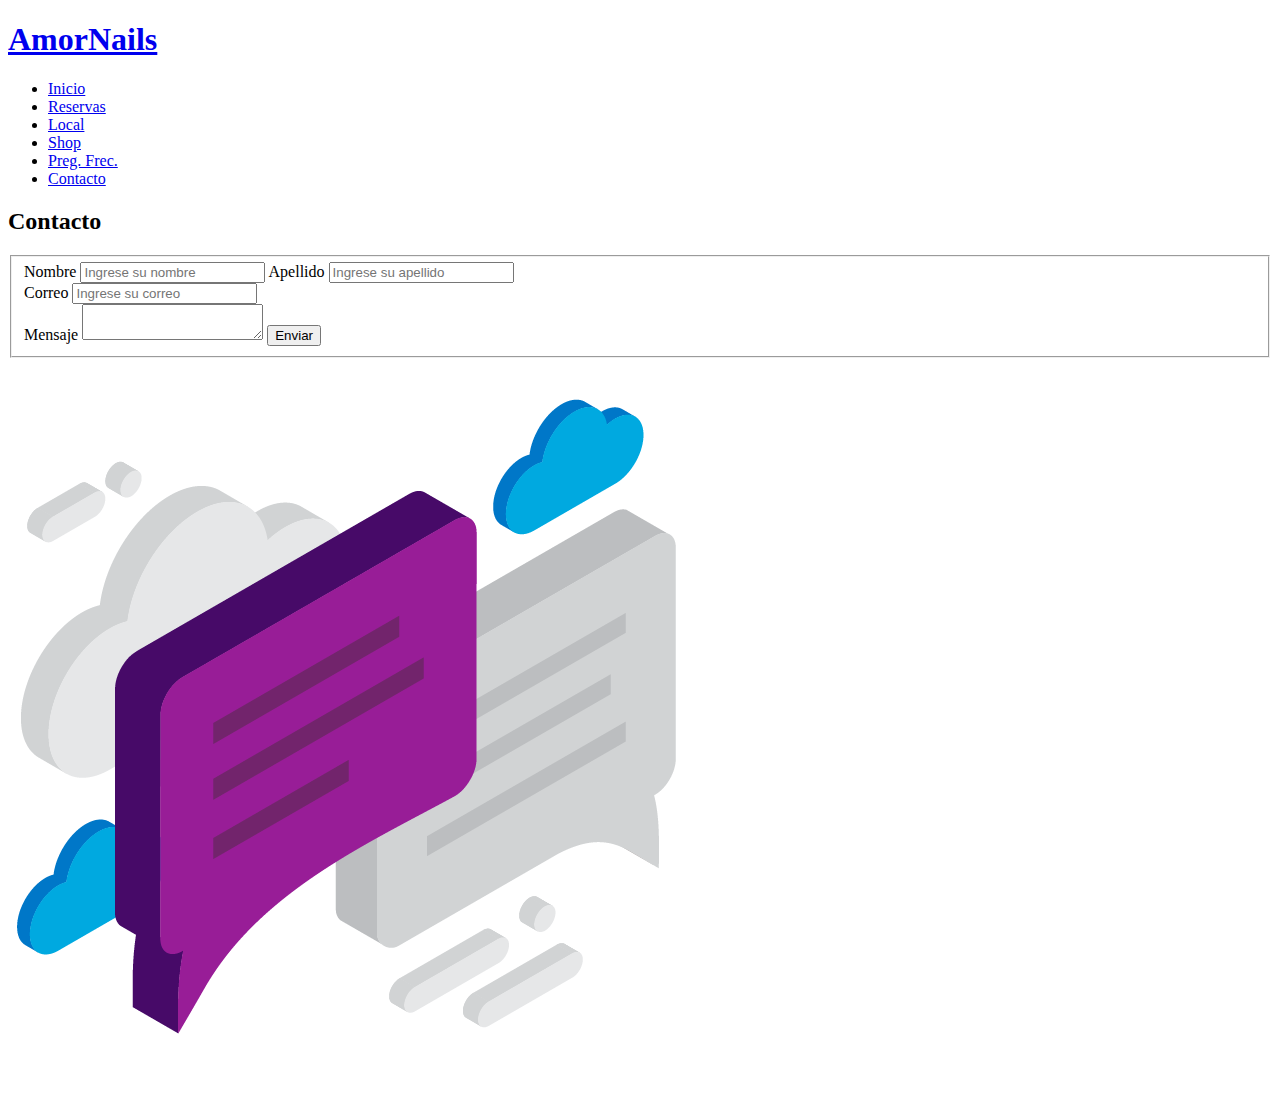
==== pages/contacto.html @ 122dc1b5 "Se hizo responsive el index y se realizo el html de Contacto, Reservas, Local y Preguntas frecuentes" ====
<!DOCTYPE html>
<html lang="en">
<head>
    <meta charset="UTF-8">
    <meta name="viewport" content="width=
    , initial-scale=1.0">
    <title>Contacto</title>
    <link rel="preconnect" href="https://fonts.googleapis.com">
    <link rel="preconnect" href="https://fonts.gstatic.com" crossorigin>
    <link href="https://fonts.googleapis.com/css2?family=Caveat:wght@400;700&family=Noto+Sans+JP:wght@400;600&family=Roboto:wght@400;700&display=swap" rel="stylesheet">
    <link rel="stylesheet" href="../css/styles.css">
</head>
<body>
    
    <header>

        <div class="container">

            <div class="container-header">
                <a href="../index.html">
                    <h1 class="amorNails">AmorNails</h1>
                </a>
                
                <nav>
                    <ul class="navegacion">
                        <li>
                            <a href="../index.html">Inicio</a>
                        </li>
                        <li>
                            <a href="./reservas.html">Reservas</a>
                        </li>
                        <li>
                            <a href="./local.html">Local</a>
                        </li>
                        <li>
                            <a href="#">Shop</a>
                        </li>
                        <li>
                            <a href="./preg-frec.html">Preg. Frec.</a>
                        </li>
                        <li>
                            <a href="./contacto.html" class="contacto">Contacto</a>
                        </li>

                    </ul>
                </nav>    
            </div>    
                
        </div>   
    </header>

    <section class="section-contacto">

        <h2>Contacto</h2>
            <form class="formulario-contacto">
                <fieldset class="box-contacto">
                    <div class="nombre-apell">
                        <label for="nombre">Nombre</label>
                        <input type="text" placeholder="Ingrese su nombre" id="nombre" class="box">
                        <label for="apellido">Apellido</label>
                        <input type="text" placeholder="Ingrese su apellido" id="apellido" class="box">
                    </div>
                    <div class="correo-contacto">
                        <label for="correo">Correo</label>
                    <input type="email" placeholder="Ingrese su correo" id="correo" class="box">
                    </div>
                    
                    <div class="box-mensaje">
                        <label for="mensaje">Mensaje</label>
                        <textarea id="mensaje" class="box"></textarea>
                        <input type="submit" value="Enviar" class="estilo-boton">
                    </div>
                    
                
                </fieldset>

            <img src="../img/img-contacto.png" alt="imagen de un contacto">

            </form>

            
    </section>

    
    

</body>
</html>
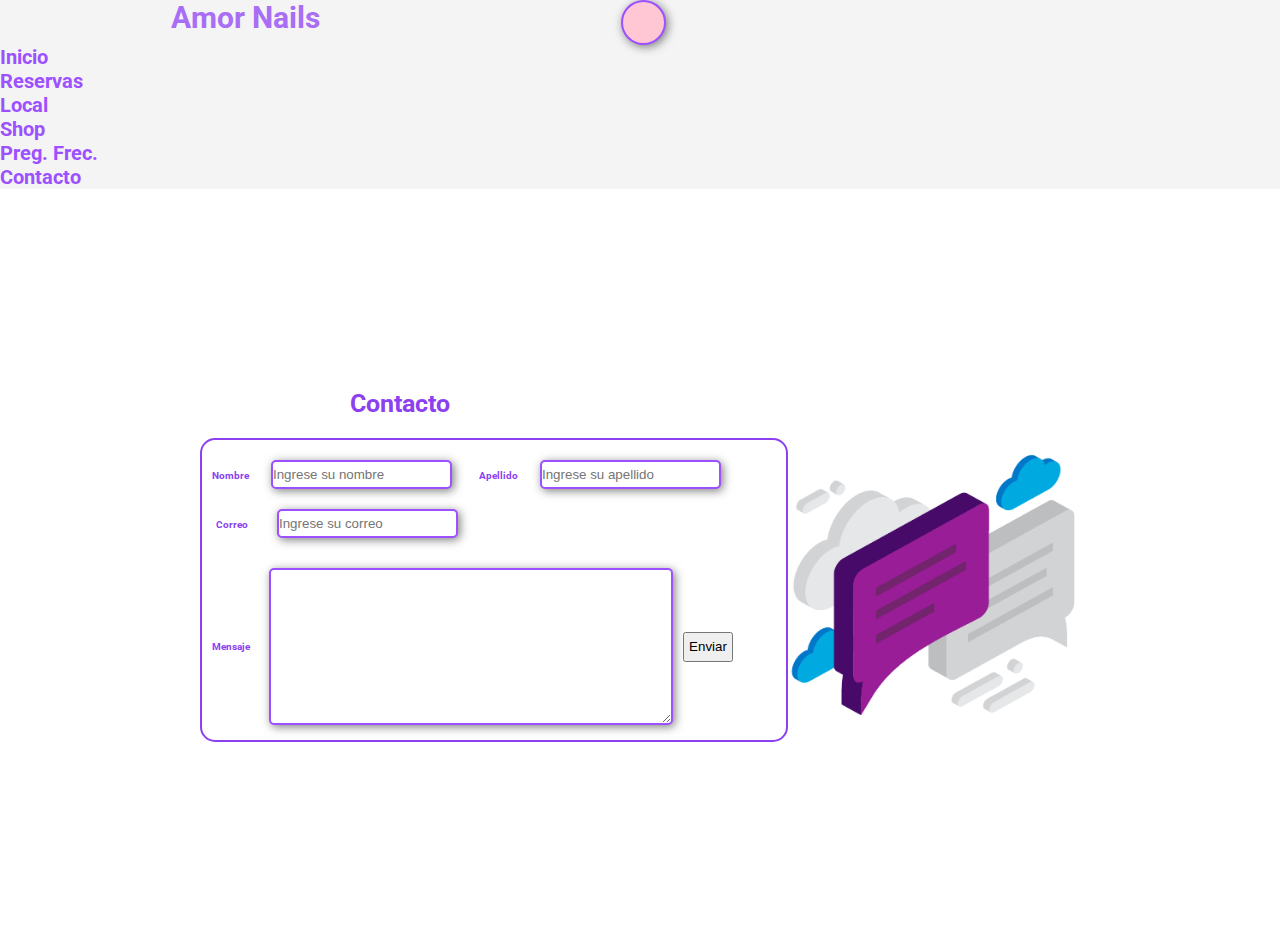
==== commit aa26b1dc: "Se hizo la pagina Local responsive" ====
--- a/pages/contacto.html
+++ b/pages/contacto.html
@@ -1,88 +1,120 @@
 <!DOCTYPE html>
 <html lang="en">
-<head>
-    <meta charset="UTF-8">
-    <meta name="viewport" content="width=
-    , initial-scale=1.0">
+  <head>
+    <meta charset="UTF-8" />
+    <meta
+      name="viewport"
+      content="width=
+    , initial-scale=1.0"
+    />
     <title>Contacto</title>
-    <link rel="preconnect" href="https://fonts.googleapis.com">
-    <link rel="preconnect" href="https://fonts.gstatic.com" crossorigin>
-    <link href="https://fonts.googleapis.com/css2?family=Caveat:wght@400;700&family=Noto+Sans+JP:wght@400;600&family=Roboto:wght@400;700&display=swap" rel="stylesheet">
-    <link rel="stylesheet" href="../css/styles.css">
-</head>
-<body>
-    
+    <link rel="preconnect" href="https://fonts.googleapis.com" />
+    <link rel="preconnect" href="https://fonts.gstatic.com" crossorigin />
+    <link
+      href="https://fonts.googleapis.com/css2?family=Caveat:wght@400;700&family=Noto+Sans+JP:wght@400;600&family=Roboto:wght@400;700&display=swap"
+      rel="stylesheet"
+    />
+    <link
+      href="https://cdn.jsdelivr.net/npm/bootstrap@5.3.1/dist/css/bootstrap.min.css"
+      rel="stylesheet"
+      integrity="sha384-4bw+/aepP/YC94hEpVNVgiZdgIC5+VKNBQNGCHeKRQN+PtmoHDEXuppvnDJzQIu9"
+      crossorigin="anonymous"
+    />
+    <link rel="stylesheet" href="../css/styles.css" />
+  </head>
+  <body>
     <header>
-
-        <div class="container">
-
-            <div class="container-header">
-                <a href="../index.html">
-                    <h1 class="amorNails">AmorNails</h1>
-                </a>
-                
-                <nav>
-                    <ul class="navegacion">
-                        <li>
-                            <a href="../index.html">Inicio</a>
-                        </li>
-                        <li>
-                            <a href="./reservas.html">Reservas</a>
-                        </li>
-                        <li>
-                            <a href="./local.html">Local</a>
-                        </li>
-                        <li>
-                            <a href="#">Shop</a>
-                        </li>
-                        <li>
-                            <a href="./preg-frec.html">Preg. Frec.</a>
-                        </li>
-                        <li>
-                            <a href="./contacto.html" class="contacto">Contacto</a>
-                        </li>
-
-                    </ul>
-                </nav>    
-            </div>    
-                
-        </div>   
+      <nav class="navbar fixed-top navbar-expand-sm">
+        <div class="container-fluid ordenar">
+          <a class="navbar-brand amorNails amorNails_nav" href="../index.html"
+            >Amor Nails</a
+          >
+          <div>
+            <button
+              class="navbar-toggler"
+              type="button"
+              data-bs-toggle="collapse"
+              data-bs-target="#navbarNav"
+              aria-controls="navbarNav"
+              aria-expanded="false"
+              aria-label="Toggle navigation"
+            >
+              <span class="navbar-toggler-icon"></span>
+            </button>
+          </div>
+        </div>
+        <div class="collapse navbar-collapse" id="navbarNav">
+          <ul class="navbar-nav">
+            <li class="nav-item">
+              <a class="nav-link" aria-current="page" href="../index.html"
+                >Inicio</a
+              >
+            </li>
+            <li class="nav-item">
+              <a class="nav-link" href="./reservas.html">Reservas</a>
+            </li>
+            <li class="nav-item">
+              <a class="nav-link" href="./local.html">Local</a>
+            </li>
+            <li class="nav-item">
+              <a class="nav-link" href="#">Shop</a>
+            </li>
+            <li class="nav-item">
+              <a class="nav-link" href="./preg-frec.html">Preg. Frec.</a>
+            </li>
+            <li class="nav-item">
+              <a class="nav-link" href="./contacto.html">Contacto</a>
+            </li>
+          </ul>
+        </div>
+      </nav>
     </header>
 
     <section class="section-contacto">
+      <h2>Contacto</h2>
+      <form class="formulario-contacto">
+        <fieldset class="box-contacto">
+          <div class="nombre-apell">
+            <label for="nombre">Nombre</label>
+            <input
+              type="text"
+              placeholder="Ingrese su nombre"
+              id="nombre"
+              class="box"
+            />
+            <label for="apellido">Apellido</label>
+            <input
+              type="text"
+              placeholder="Ingrese su apellido"
+              id="apellido"
+              class="box"
+            />
+          </div>
+          <div class="correo-contacto">
+            <label for="correo">Correo</label>
+            <input
+              type="email"
+              placeholder="Ingrese su correo"
+              id="correo"
+              class="box"
+            />
+          </div>
 
-        <h2>Contacto</h2>
-            <form class="formulario-contacto">
-                <fieldset class="box-contacto">
-                    <div class="nombre-apell">
-                        <label for="nombre">Nombre</label>
-                        <input type="text" placeholder="Ingrese su nombre" id="nombre" class="box">
-                        <label for="apellido">Apellido</label>
-                        <input type="text" placeholder="Ingrese su apellido" id="apellido" class="box">
-                    </div>
-                    <div class="correo-contacto">
-                        <label for="correo">Correo</label>
-                    <input type="email" placeholder="Ingrese su correo" id="correo" class="box">
-                    </div>
-                    
-                    <div class="box-mensaje">
-                        <label for="mensaje">Mensaje</label>
-                        <textarea id="mensaje" class="box"></textarea>
-                        <input type="submit" value="Enviar" class="estilo-boton">
-                    </div>
-                    
-                
-                </fieldset>
+          <div class="box-mensaje">
+            <label for="mensaje">Mensaje</label>
+            <textarea id="mensaje" class="box"></textarea>
+            <input type="submit" value="Enviar" class="estilo-boton" />
+          </div>
+        </fieldset>
 
-            <img src="../img/img-contacto.png" alt="imagen de un contacto">
-
-            </form>
-
-            
+        <img src="../img/img-contacto.png" alt="imagen de un contacto" />
+      </form>
     </section>
 
-    
-    
-
-</body>
-</html>+    <script
+      src="https://cdn.jsdelivr.net/npm/bootstrap@5.3.1/dist/js/bootstrap.bundle.min.js"
+      integrity="sha384-HwwvtgBNo3bZJJLYd8oVXjrBZt8cqVSpeBNS5n7C8IVInixGAoxmnlMuBnhbgrkm"
+      crossorigin="anonymous"
+    ></script>
+  </body>
+</html>
--- a/css/styles.css
+++ b/css/styles.css
@@ -0,0 +1,787 @@
+*{
+    margin: 0;
+    padding: 0;
+    
+}
+
+html{
+    font-size: 62.5%;
+    font-family: 'Roboto', sans-serif;
+}
+
+:root{
+    --main-color: #e9e9e9;
+    --second-color: #9c50ff;
+    --font-color: #252323;
+    --color-hover: #ec94a8;
+}
+
+h3{
+    font-size: 3rem;
+}
+
+a{
+    text-decoration: none;
+}
+
+p{
+    font-size: 2rem;
+}
+
+li{
+    list-style: none;
+}
+
+button{
+    padding: 1.5rem 1.5rem;
+    font-size: 2rem;
+    background-color: #9c50ff;
+    color: #f4f4f4;
+    font-weight: bold;
+    border-radius: 15px;
+    margin-top: 3rem;
+    border: 2.5px solid rgba(0, 0, 0, 0.5);
+    box-shadow: 2px 2px 10px rgba(0, 0, 0, 0.5) ;
+}
+
+button:hover{
+    background-color: #bc8bfd ;
+}
+
+/* Navbar estilos */
+.navbar{
+    background-color: #f4f4f4;
+
+}
+
+
+.amorNails{
+    font-size: 3rem;
+    color: #a86ef5;
+    font-weight: bold;
+    
+}
+
+.amorNails_nav{
+    margin-left: 20px;
+}
+
+.ordenar{
+    display: flex;
+    flex-direction: row;
+    justify-content: space-around;
+    
+}
+.navbar-toggler{
+    height: 45px;
+    width: 45px;
+    background-color: #ffc6d3;
+    border: 2px solid #9c50ff;
+    border-radius: 50%;
+    margin: 0 15px 0 auto;
+    
+
+}
+
+.navbar-nav a{
+    text-align: center;
+    font-size: 1.5rem;
+    text-transform: uppercase;
+    font-weight: bold;
+    
+}
+/*  */
+
+/* Logo de whatsapp */
+.logo-whats{
+    position: fixed;
+    z-index: 10;
+    height: 130px;
+    width: 130px;
+    /* margin-left: 65%;
+    margin-top: 165%; */
+    bottom:40px;
+	right:40px;
+    
+}
+/*  */
+
+
+/* Eslogan Main */
+
+.eslogan{
+    display: flex;
+    flex-direction: column;
+    justify-content: center;
+    align-items: center;
+    margin-top: 50px;
+    background-image: linear-gradient(0deg, rgba(0,0,0,0.5), rgba(0,0,0,0.5))
+    ,url(../img/main.jpg);
+    background-repeat: no-repeat;
+    background-size: cover;
+    background-position: center center;
+    height: 95vh;
+    
+}
+.eslogan-amorNails{
+    display: flex;
+    flex-direction: column;
+    justify-content: center;
+    align-items: center;
+}
+
+.eslogan .amorNails{
+    margin-left: 0;
+}
+
+.eslogan h2{
+    font-size: 6.5rem;
+    color: var(--main-color);
+}
+
+.eslogan .every{
+    font-size: 7.5rem;
+    color: #ec94a8;
+    text-transform: uppercase;
+    
+    
+}
+
+.dp-none{
+    display: none;
+}
+
+.boton{
+    margin-top: 100px;
+}
+
+
+/* Que es Amor Nails */
+.queEsAmorNails{
+    padding-top: 30px;
+    background-color: #f4f4f4;
+    display: flex;
+    flex-direction: column;
+    justify-content: center;
+    align-items: center;
+}
+
+.texto_queEsAmor{
+    display: flex;
+    flex-direction: column;
+    justify-content: center;
+    align-items: center;
+}
+
+.queEsAmorNails p{
+    font-size: 1.8rem;
+    width: 80%;
+    text-align: center;
+    
+}
+.texto_h3{
+    font-size: 2.5rem;
+    margin-bottom: 20px;
+    text-align: center;
+}
+
+.queEsAmorNails img{
+    width: 100%;
+    height: 100%;
+    
+}
+
+
+/* Nuestros servicios */
+
+.nuestrosServicios{
+    background-color: #a86ef5;
+}
+
+.carta{
+    height: 400px;
+    width: 300px;
+    border: 3px solid #fca0b6;
+    border-radius: 15px;
+    box-shadow: 2px 2px 10px rgba(0, 0, 0, 0.5);
+    margin: 20px 35px;
+    padding: 20px 10px;
+    color: #f4f4f4;
+    display: flex;
+    flex-direction: column;
+    justify-content: center;
+    align-items: center;
+}
+
+.carta p{
+    margin-top: 15px;
+    text-align: center;
+    
+}
+
+
+.carta-container{
+
+    display: flex;
+    justify-content: center;
+    flex-wrap: wrap;
+    
+}
+
+.carta-container h3{
+    color:#fca0b6;
+    font-weight: bold;
+}
+
+.h2-nuestrosServicios{
+    font-size: 4rem;
+    padding-top: 30px;
+    color: var(--main-color);
+    text-align: center;
+
+}
+
+.carta:first-child{
+
+    background-image: 
+    linear-gradient(
+        0deg, rgba(0,0,0,0.5),rgba(0,0,0,0.5)
+    ),url(../img/esmaltado-express.jpg);
+    background-repeat: no-repeat;
+    background-size: cover;
+    background-position: center center;
+}
+
+.carta:nth-child(2){
+    background-image: 
+    linear-gradient(
+        0deg, rgba(0,0,0,0.5),rgba(0,0,0,0.5)
+    ),url(../img/esculpidas-gel.png);
+    background-repeat: no-repeat;
+    background-size: cover;
+    background-position: center center;
+
+}
+
+.carta:nth-child(3){
+    background-image: 
+    linear-gradient(
+        0deg, rgba(0,0,0,0.5),rgba(0,0,0,0.5)
+    ),url(../img/kapping.jpg);
+    background-repeat: no-repeat;
+    background-size: cover;
+    background-position: center center;
+
+}
+
+.carta:nth-child(4){
+    background-image: 
+    linear-gradient(
+        0deg, rgba(0,0,0,0.5),rgba(0,0,0,0.5)
+    ),url(../img/nail-art.jpg);
+    background-repeat: no-repeat;
+    background-size: cover;
+    background-position: center center;
+
+}
+
+.carta:nth-child(5){
+    background-image: 
+    linear-gradient(
+        0deg, rgba(0,0,0,0.5),rgba(0,0,0,0.5)
+    ),url(../img/sos.jpeg);
+    background-repeat: no-repeat;
+    background-size: cover;
+    background-position: center center;
+
+}
+
+.carta:nth-child(6){
+    background-image: 
+    linear-gradient(
+        0deg, rgba(0,0,0,0.5),rgba(0,0,0,0.5)
+    ),url(../img/trendy.jpg);
+    background-repeat: no-repeat;
+    background-size: cover;
+    background-position: center center;
+}
+
+/* FOOTER */
+
+/* REDES SOCIALES */
+
+.redes-sociales{
+    padding: 40px 0px;
+}
+
+.redes-sociales .contenedor{
+    display: flex;
+    flex-direction: column;
+    align-items: center;
+}
+
+.redes img{
+    margin-top: 20px;
+    margin-right: 30px;
+}
+
+.contenedor h3{
+    text-align: center;
+}
+
+/* DERECHOS DE AUTOR */
+
+.derechos{
+    background-color: #c5c5c5;
+    padding: 15px 0px;
+    text-align: center;
+    font-size: 1.5rem;
+    font-weight: bold;
+}
+
+/* PAGE LOCAL */
+
+.h2-local{
+    margin-top: 80px;
+    padding-bottom: 20px;
+    text-align: center;
+    font-size: 2rem;
+    color: #9c50ff;
+}
+
+.imagen-texto{
+    display: flex;
+    flex-direction: column;
+    justify-content: center;
+    align-items: center;
+}
+
+.imagen-texto p{
+    text-align: center;
+    margin-top: 20px;
+    margin-bottom: 40px;
+    border: 1px solid blueviolet;
+    width: 90%;
+    border-radius: 10px;
+    font-size: 1.8rem;
+    font-weight:400;
+}
+
+
+.carousel{
+    width: 85%;
+    height: 40vh;
+}
+
+.d-block{
+    height: 40vh;
+    border-radius: 10px;
+}
+
+.ubicacion{
+    display: flex;
+    flex-direction: column;
+    justify-content: center;
+    align-items: center;
+    background-color: #ffc6d3;
+}
+
+.ubicacion .h2-local{
+    margin-top: 20px;
+}
+
+.mapa{
+    width: 90%;
+    margin-bottom: 20px;
+    border-radius: 10px;
+    
+}
+
+/* Responsive Index */
+
+
+
+@media (min-width: 1200px) {
+    .navbar-nav a{
+        color: #9c50ff;
+        font-size: 2rem;
+        text-transform: none;
+        
+    }
+
+    .ordenar{
+        width: 65%;
+    }
+
+
+.dp-none{
+    display: block;
+}
+
+.dp-none p{
+    font-size: 2.4rem;
+    color: var(--main-color);
+    width: 551px;
+    text-align: center;
+}
+
+.eslogan{
+    display: flex;
+    flex-direction: row;
+    justify-content: space-around;
+    align-items: center;
+}
+
+.eslogan-amorNails{
+    display: flex;
+    flex-direction: column;
+    justify-content: center;
+    align-items: center;
+
+}
+
+.eslogan-amorNails h2{
+  
+    font-size: 10rem;
+}
+
+.eslogan-amorNails .every{
+    font-size: 11.3rem;
+}
+   
+.eslogan img{
+    height: 500px;
+    width: 500px;
+}
+
+.boton{
+    margin-top: 30px;
+}
+
+.queEsAmorNails{
+    height: 600px;
+    width: 100%;
+}
+
+.queEsAmorNails{
+    flex-direction: row;
+    justify-content: space-around;
+    align-items: center;
+}
+
+.texto_queEsAmor{
+    width: 700px;
+    margin-left: 200px;
+}
+
+.imagen_queEsAmor{
+    margin-right: 200px;
+}
+
+.texto_queEsAmor p{
+    font-size: 2.5rem;
+}
+
+.texto_h3{
+    font-size: 3rem;
+}
+
+
+/******* PAGE RESERVAS *******/
+
+.estructura label{
+    font-size: 2rem;
+    font-weight: bold;
+    color: #9c50ff;
+}
+
+.container-reserva h2{
+    font-size: 3rem;
+    padding: 15px 0px;
+    color: #9c50ff;
+}
+.estructura{
+    width: 600px;
+    height: 500pxpx;
+    display: flex;
+    flex-direction: column;
+    align-items: center;
+    border: 2px solid black;
+    border-radius: 10px;
+
+}
+
+input{
+    margin-right: 15px;    
+    margin-left: 10px;
+}
+
+.orden{
+    padding: 20px 10px;
+}
+
+.box{
+    border: 2px solid #9c50ff;
+    border-radius: 5px;
+    height: 25px;
+    box-shadow: 2px 2px 10px rgba(0, 0, 0, 0.5);
+}
+
+.box-texto{
+    height: 100px;
+    width: 330px;
+}
+
+.mensaje{
+    display: flex;
+    align-items: center;
+    
+}
+
+#texto{
+    margin-left: 20px;
+    font-size: 1.6rem;
+}
+
+.container-reserva{
+    display: flex;
+    flex-direction: column;
+    align-items: center;
+    padding-top: 200px;
+}
+
+.estilo-boton{
+    margin: 0px 10px;
+    width: 50px;
+    height: 30px;
+}
+
+
+
+/* PAGE LOCAL */
+
+.experiencia .h2-local{
+    text-align: center;
+    font-size: 2.5rem;
+    color: #9c50ff;
+    text-transform: uppercase;
+    margin-top: 120px;
+}
+
+.imagen-texto{
+    display: flex;
+    flex-direction: row;
+    align-items: center;
+    justify-content: space-evenly;
+    padding-bottom: 130px;
+    padding-top: 50px;
+    
+}
+
+.imagen-texto p{
+    width: 30%;
+    margin-right: 200px;
+    font-size: 2.3rem;
+    border: none;
+
+}
+
+.carousel{
+    width: 40%;
+    height: 100%;
+    margin-left: 200px;
+}
+
+.d-block{
+    border-radius: 10px;
+}
+
+.mapa{
+    width: 45%;
+}
+
+
+
+
+/* PAGE PREGUNTAS FRECUENTES */
+
+.preg-frec{
+    padding-top: 230px;   
+    font-size: 16px; 
+
+}
+
+.preguntas li{
+    list-style: disc;
+    margin-left: 30px;
+    padding: 10px 0px;
+
+}
+
+.preg-frec h2{
+    font-size: 3.5rem;
+    color: #9c50ff;
+    margin-right: 430px;
+    
+}
+
+.preg-frec{
+    display: flex;
+    flex-direction: column;
+    align-items: center;
+
+}
+
+.recuadro{
+    border: 3px solid #9c50ff;
+    width: 60%;
+    border-radius: 10px;
+
+}
+
+.recuadro li{
+    font-weight: bold;
+    font-size: 2rem;
+    text-transform: uppercase;
+}
+
+.preguntas p{
+    padding: 10px 15px;
+}
+
+.container-preg img{
+    height: 450px;
+}
+
+.container-preg{
+    display: flex;
+    justify-content: space-evenly;
+    align-items: center;
+}
+
+/* CONTACTO */
+
+.section-contacto{
+    padding: 200px;
+}
+
+.section-contacto h2{
+    color: #8c40f0;
+    font-size: 2.5rem;
+    text-align: center;
+}
+
+.box-contacto{
+    height: 300px;
+    width: 600px;
+    border: 2px solid #8c40f0;
+    border-radius: 15px;
+}
+
+.nombre-apell, .correo-contacto{
+    margin: 20px 0px;
+
+}
+
+.correo-contacto{
+    margin-left:4px;
+}
+
+.correo-contacto input{
+    margin-left: 17px;
+    
+}
+
+.box-contacto label{
+    margin: 0px 10px;
+    color: #8c40f0;
+    font-weight: bold;
+}
+
+.box-mensaje{
+    display: flex;
+    align-items: center;
+    margin-top: 30px;
+}
+
+.box-mensaje textarea{
+    margin-left: 9px;
+    width: 400px;
+    height: 153px;
+
+}
+
+.section-contacto img{
+    width: 300px;
+    height: 300px;
+
+
+}
+
+.formulario-contacto{
+    display: flex;
+    justify-content: space-evenly;
+}
+
+.section-contacto h2{
+    padding-bottom: 20px;
+    margin-right: 480px;
+}
+
+
+
+}
+
+@media (min-width: 576px) and (max-width: 1199px) {
+
+    .dp-none{
+        display: block;
+    }
+    
+    .dp-none p{
+        font-size: 3rem;
+        color: var(--main-color);
+        width: 400px;
+        text-align: center;
+    }
+    
+    .eslogan{
+        display: flex;
+        flex-direction: row;
+        justify-content: space-around;
+        align-items: center;
+    }
+    
+    .eslogan-amorNails{
+        display: flex;
+        flex-direction: column;
+        justify-content: center;
+        align-items: center;
+    
+    }
+
+    .navbar-nav a{
+        color: #9c50ff;
+        font-size: 2rem;
+        text-transform: none;
+        
+    }
+
+
+    .eslogan-amorNails h2{
+        font-size: 7rem;
+    }
+    
+    .eslogan-amorNails .every{
+        font-size: 8.2rem;
+    }
+    .eslogan img{
+        height: 220px;
+        width: 220px;
+    }
+
+    .boton{
+        margin-top: 30px;
+    }
+    
+}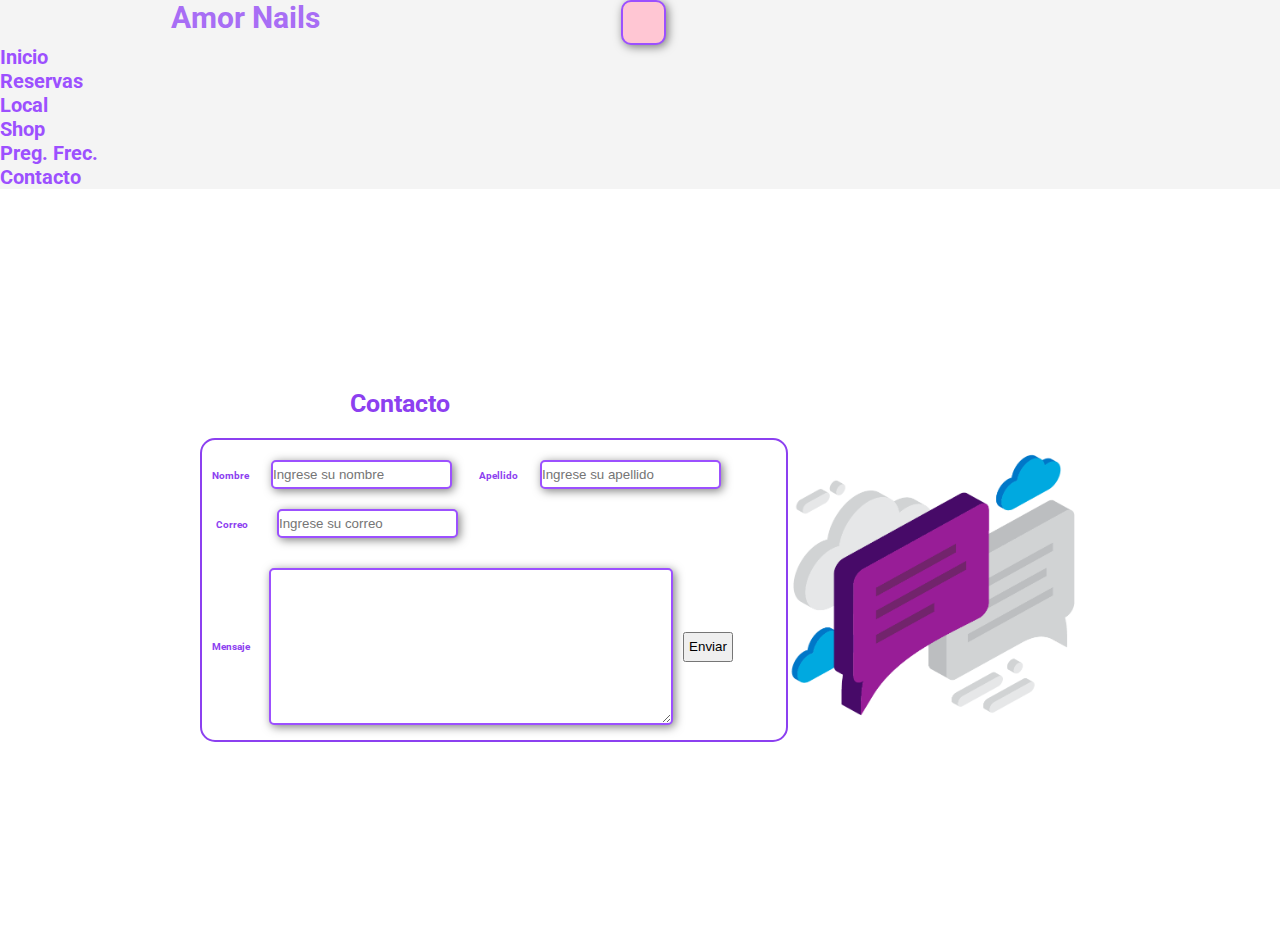
==== commit 2cfbd9ee: "Se hizo la page Preguntas Frecuentes responsive" ====
--- a/pages/contacto.html
+++ b/pages/contacto.html
@@ -57,7 +57,7 @@
               <a class="nav-link" href="./local.html">Local</a>
             </li>
             <li class="nav-item">
-              <a class="nav-link" href="#">Shop</a>
+              <a class="nav-link disabled" href="#">Shop</a>
             </li>
             <li class="nav-item">
               <a class="nav-link" href="./preg-frec.html">Preg. Frec.</a>
--- a/css/styles.css
+++ b/css/styles.css
@@ -14,6 +14,12 @@
     --second-color: #9c50ff;
     --font-color: #252323;
     --color-hover: #ec94a8;
+}
+
+.grilla{
+    display: grid;
+    grid-template-columns: auto ;
+    grid-template-rows: auto;
 }
 
 h3{
@@ -77,7 +83,7 @@
     width: 45px;
     background-color: #ffc6d3;
     border: 2px solid #9c50ff;
-    border-radius: 50%;
+    border-radius: 10px;
     margin: 0 15px 0 auto;
     
 
@@ -397,6 +403,100 @@
     
 }
 
+
+/* Page Preguntas Frecuentes */
+
+.medios-pagos{
+    width: 100%;
+}
+
+.preg-frec{
+    display: flex;
+    flex-direction: column;
+    justify-content: center;
+    align-items: center;
+    
+    
+}
+
+.preg-frec .dp-none{
+    display: none;
+}
+
+.contenedor-titulo{
+    background-color: #f788a2;
+    border: 2px soli black;
+    padding: 20px 0px;
+    width: 100%;
+}
+
+.titulo-preguntas{
+    margin-top: 75px;
+    text-align: center;
+    font-size: 3rem;
+    font-weight: bold;
+    color: var(--main-color);
+
+}
+
+.preg-frec p{
+    text-align: center;
+    width: 80%;
+    padding: 20px 0px;
+
+}
+
+.preg-frec h3{
+    text-align: center;
+    padding: 20px 0px;
+    
+}
+
+.retiro-compras{
+    display: flex;
+    flex-direction: column;
+    justify-content: center;
+    align-items: center;
+}
+
+.accordion-body{
+    font-size: 1.5rem;
+    border: 3px dashed #f788a2;
+    border-radius: 10px;
+    font-weight: 500;
+    
+}
+
+.accordion-button{
+    font-size: 2rem;
+    background-color: #f788a2;
+    color: var(--main-color);
+    border-radius: 10px;
+    
+    
+}
+
+.politicas{
+    width: 100%;
+}
+
+.accordion-item{
+    border: none;
+
+}
+
+.accordion-button{
+    margin-bottom: 20px;
+
+}
+
+.button-mp{
+    background-color: var(--second-color);
+}
+
+
+
+
 /* Responsive Index */
 
 
@@ -601,62 +701,29 @@
 }
 
 
-
-
 /* PAGE PREGUNTAS FRECUENTES */
-
-.preg-frec{
-    padding-top: 230px;   
-    font-size: 16px; 
-
-}
-
-.preguntas li{
-    list-style: disc;
-    margin-left: 30px;
-    padding: 10px 0px;
-
-}
-
-.preg-frec h2{
-    font-size: 3.5rem;
-    color: #9c50ff;
-    margin-right: 430px;
-    
-}
-
-.preg-frec{
-    display: flex;
-    flex-direction: column;
-    align-items: center;
-
-}
-
-.recuadro{
-    border: 3px solid #9c50ff;
-    width: 60%;
-    border-radius: 10px;
-
-}
-
-.recuadro li{
-    font-weight: bold;
-    font-size: 2rem;
-    text-transform: uppercase;
-}
-
-.preguntas p{
-    padding: 10px 15px;
-}
-
-.container-preg img{
-    height: 450px;
-}
-
-.container-preg{
-    display: flex;
-    justify-content: space-evenly;
-    align-items: center;
+.desktop{
+    display: grid;
+    grid-template-rows: auto;
+    grid-template-columns: 2fr 4fr;
+    
+}
+
+.preg-frec .dp-none{
+    display: block;
+}
+
+.politicas{
+    display: grid;
+    grid-template-columns: 2fr 4fr;
+    grid-row: auto;
+    justify-items: center;
+    
+}
+
+.imagen-pregunta img{
+    height: 600px;
+
 }
 
 /* CONTACTO */
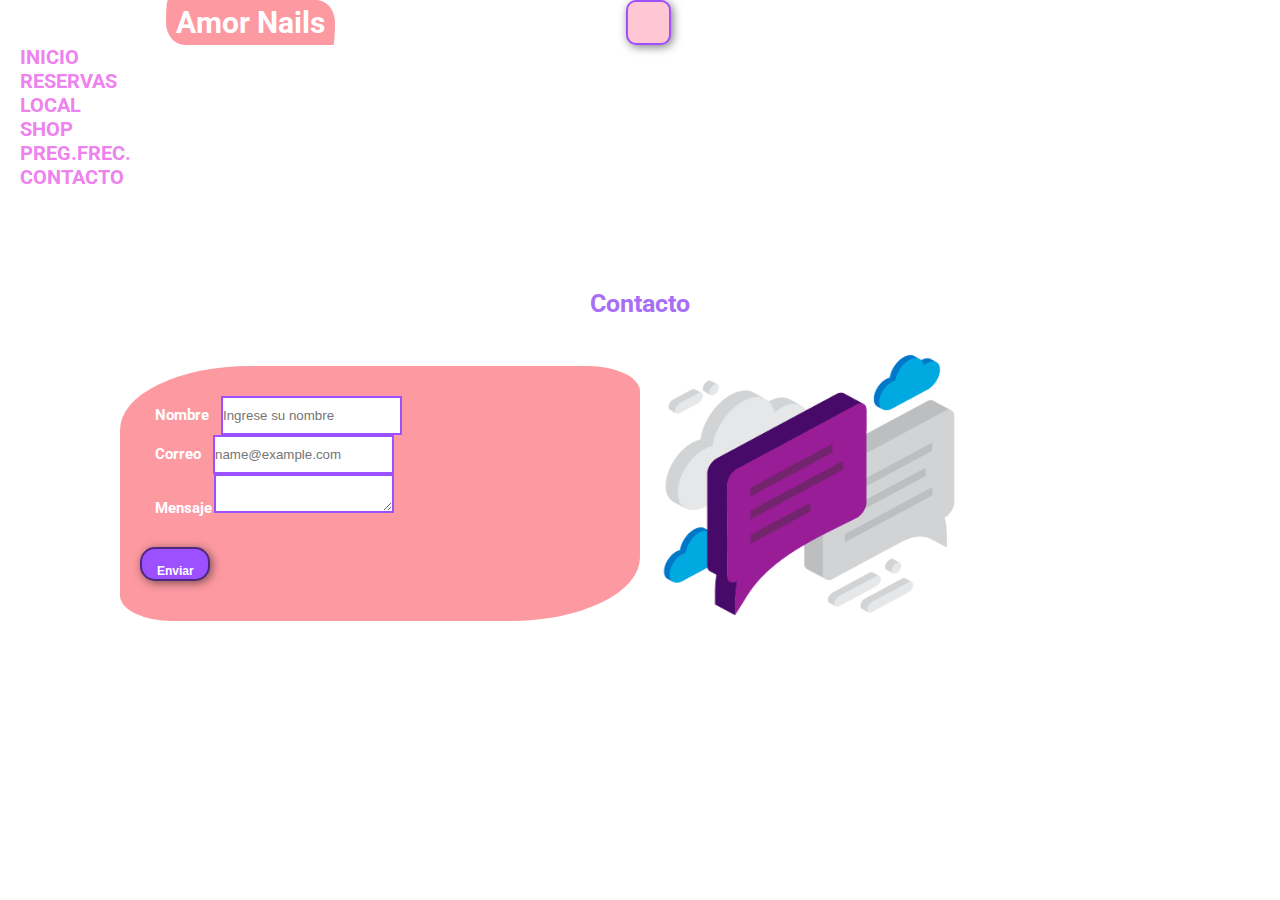
==== commit 65d5ea5d: "Se agrego la page reservas y contacto ( contacto es responsive)" ====
--- a/pages/contacto.html
+++ b/pages/contacto.html
@@ -14,6 +14,14 @@
       href="https://fonts.googleapis.com/css2?family=Caveat:wght@400;700&family=Noto+Sans+JP:wght@400;600&family=Roboto:wght@400;700&display=swap"
       rel="stylesheet"
     />
+
+    <link
+      rel="stylesheet"
+      href="https://cdn.jsdelivr.net/npm/bootstrap@4.2.1/dist/css/bootstrap.min.css"
+      integrity="sha384-GJzZqFGwb1QTTN6wy59ffF1BuGJpLSa9DkKMp0DgiMDm4iYMj70gZWKYbI706tWS"
+      crossorigin="anonymous"
+    />
+
     <link
       href="https://cdn.jsdelivr.net/npm/bootstrap@5.3.1/dist/css/bootstrap.min.css"
       rel="stylesheet"
@@ -24,7 +32,7 @@
   </head>
   <body>
     <header>
-      <nav class="navbar fixed-top navbar-expand-sm">
+      <nav class="navbar fixed-top navbar-expand-sm bgcolor">
         <div class="container-fluid ordenar">
           <a class="navbar-brand amorNails amorNails_nav" href="../index.html"
             >Amor Nails</a
@@ -60,7 +68,7 @@
               <a class="nav-link disabled" href="#">Shop</a>
             </li>
             <li class="nav-item">
-              <a class="nav-link" href="./preg-frec.html">Preg. Frec.</a>
+              <a class="nav-link" href="./preg-frec.html">Preg.Frec.</a>
             </li>
             <li class="nav-item">
               <a class="nav-link" href="./contacto.html">Contacto</a>
@@ -71,44 +79,26 @@
     </header>
 
     <section class="section-contacto">
-      <h2>Contacto</h2>
-      <form class="formulario-contacto">
-        <fieldset class="box-contacto">
-          <div class="nombre-apell">
-            <label for="nombre">Nombre</label>
-            <input
-              type="text"
-              placeholder="Ingrese su nombre"
-              id="nombre"
-              class="box"
-            />
-            <label for="apellido">Apellido</label>
-            <input
-              type="text"
-              placeholder="Ingrese su apellido"
-              id="apellido"
-              class="box"
-            />
-          </div>
-          <div class="correo-contacto">
-            <label for="correo">Correo</label>
-            <input
-              type="email"
-              placeholder="Ingrese su correo"
-              id="correo"
-              class="box"
-            />
-          </div>
+      <h2 class="titulo_contacto">Contacto</h2>
+      <div class="form_reserva form_contacto">
+          
+        <div class="mb-3 ">
+          <label for="exampleFormControlInput1" class="form-label">Nombre</label>
+          <input type="text" class="form-control" id="exampleFormControlInput1" placeholder="Ingrese su nombre">
+        </div>
+        <div class="mb-3 ">
+          <label for="exampleFormControlInput1" class="form-label">Correo</label>
+          <input type="email" class="form-control" id="exampleFormControlInput1" placeholder="name@example.com">
+        </div>
+        <div class="mb-3">
+          <label for="exampleFormControlTextarea1" class="form-label">Mensaje</label>
+          <textarea class="form-control" id="exampleFormControlTextarea1" rows="3"></textarea>
+        </div>
+        <button type="button" class="btn">Enviar</button>
+      </div>
 
-          <div class="box-mensaje">
-            <label for="mensaje">Mensaje</label>
-            <textarea id="mensaje" class="box"></textarea>
-            <input type="submit" value="Enviar" class="estilo-boton" />
-          </div>
-        </fieldset>
-
-        <img src="../img/img-contacto.png" alt="imagen de un contacto" />
-      </form>
+        <img src="../img/img-contacto.png" class="imagen_mensaje" alt="imagen de un contacto" />
+      
     </section>
 
     <script
@@ -116,5 +106,27 @@
       integrity="sha384-HwwvtgBNo3bZJJLYd8oVXjrBZt8cqVSpeBNS5n7C8IVInixGAoxmnlMuBnhbgrkm"
       crossorigin="anonymous"
     ></script>
+
+    <script
+      src="https://code.jquery.com/jquery-3.3.1.slim.min.js"
+      integrity="sha384-q8i/X+965DzO0rT7abK41JStQIAqVgRVzpbzo5smXKp4YfRvH+8abtTE1Pi6jizo"
+      crossorigin="anonymous"
+    ></script>
+    <script
+      src="https://cdn.jsdelivr.net/npm/popper.js@1.14.6/dist/umd/popper.min.js"
+      integrity="sha384-wHAiFfRlMFy6i5SRaxvfOCifBUQy1xHdJ/yoi7FRNXMRBu5WHdZYu1hA6ZOblgut"
+      crossorigin="anonymous"
+    ></script>
+    <script
+      src="https://cdn.jsdelivr.net/npm/bootstrap@4.2.1/dist/js/bootstrap.min.js"
+      integrity="sha384-B0UglyR+jN6CkvvICOB2joaf5I4l3gm9GU6Hc1og6Ls7i6U/mkkaduKaBhlAXv9k"
+      crossorigin="anonymous"
+    ></script>
+
+    <script>
+      $(window).scroll(function () {
+        $("nav").toggleClass("scrolled", $(this).scrollTop() > 50);
+      });
+    </script>
   </body>
 </html>
--- a/css/styles.css
+++ b/css/styles.css
@@ -56,20 +56,23 @@
 
 /* Navbar estilos */
 .navbar{
-    background-color: #f4f4f4;
+    background-color: rgb(253,153,161);
 
 }
 
 
 .amorNails{
     font-size: 3rem;
-    color: #a86ef5;
-    font-weight: bold;
+    color: var(--second-color);
+    font-weight: 500;
     
 }
 
 .amorNails_nav{
     margin-left: 20px;
+    color:white;
+    font-weight: bold;
+
 }
 
 .ordenar{
@@ -94,7 +97,7 @@
     font-size: 1.5rem;
     text-transform: uppercase;
     font-weight: bold;
-    
+ 
 }
 /*  */
 
@@ -366,11 +369,14 @@
     text-align: center;
     margin-top: 20px;
     margin-bottom: 40px;
-    border: 1px solid blueviolet;
     width: 90%;
     border-radius: 10px;
     font-size: 1.8rem;
-    font-weight:400;
+    font-weight:bold;
+    border-radius: 25% 10%;
+    background-color: #c79ffc;
+    padding: 20px;
+    color:var(--main-color);
 }
 
 
@@ -424,7 +430,7 @@
 }
 
 .contenedor-titulo{
-    background-color: #f788a2;
+    
     border: 2px soli black;
     padding: 20px 0px;
     width: 100%;
@@ -435,7 +441,11 @@
     text-align: center;
     font-size: 3rem;
     font-weight: bold;
-    color: var(--main-color);
+    color: white;
+    background-color: #f788a2;
+    padding: 20px 0px;
+    border-radius: 10px 100px / 120px;
+
 
 }
 
@@ -494,8 +504,77 @@
     background-color: var(--second-color);
 }
 
-
-
+/* PAGE RESERVAS */
+
+
+
+.titulo_reserva{
+    margin-top: 100px;
+    font-size: 2.5rem;
+    text-align: center;
+    font-weight: bold; 
+    color: #9c50ff;   
+    
+}
+
+.form_reserva{
+    margin-top: 30px;
+    margin-left: 20px;
+    margin-right: 20px;
+    background-color: rgb(253,153,161);
+    padding: 30px 20px;
+    border-radius: 25% 10%;;
+    
+
+}
+
+.form-label{
+    font-size: 1.5rem;
+    margin-left: 15px;
+    color: white;
+    font-weight: bold;
+}
+
+.form-control{
+    height: 35px;
+    border: 2px solid #9c50ff;
+}
+
+.btn{
+    background-color: #9c50ff;
+    height: 30px;
+    width: 70px;
+    font-size: 1.2rem;
+    font-weight: bold;
+    color: white;
+    margin-bottom: 10px;
+}
+
+/* CONTACTO */
+
+.form_contacto{
+    width: 75%;
+}
+
+.section-contacto{
+    display: flex;
+    flex-direction: column;
+    justify-content: center;
+    align-items: center;
+}
+
+.section-contacto h2{
+    margin-top: 100px;
+    font-size: 2.5rem;
+    color: #a86ef5;
+    font-weight: bold;    
+}
+
+.section-contacto img{
+    height: 300px;
+    width: 300px;
+    margin-top: 20px;
+}
 
 /* Responsive Index */
 
@@ -503,10 +582,26 @@
 
 @media (min-width: 1200px) {
     .navbar-nav a{
-        color: #9c50ff;
+        color: violet;
         font-size: 2rem;
         text-transform: none;
+        margin: 0 20px;
+        text-transform: uppercase;
+       
         
+    }
+
+    .bgcolor.scrolled{
+        background-color: #f4f4f4;
+    }
+
+    .navbar{
+        background-color: transparent;
+    }
+
+    .eslogan{
+        margin: 0;
+        height: 100vh;
     }
 
     .ordenar{
@@ -538,6 +633,12 @@
     justify-content: center;
     align-items: center;
 
+}
+
+.amorNails_nav{
+    background-color: rgb(253,153,161);
+    border-radius: 10px 100px / 120px;;
+    padding: 5px 10px;
 }
 
 .eslogan-amorNails h2{
@@ -676,14 +777,23 @@
     padding-bottom: 130px;
     padding-top: 50px;
     
-}
+    
+}
+
 
 .imagen-texto p{
     width: 30%;
     margin-right: 200px;
     font-size: 2.3rem;
     border: none;
-
+    border-radius: none;
+    
+
+}
+
+.ubicacion{
+    background-color: #ffc6d3;
+    border-radius: 10px;
 }
 
 .carousel{
@@ -709,6 +819,16 @@
     
 }
 
+.titulo-preguntas{
+    color: #f4f4f4;
+    font-size: 4rem;
+    padding: 30px 0px;
+    
+}
+
+.contenedor-titulo{
+    background-color: white;
+}
 .preg-frec .dp-none{
     display: block;
 }
@@ -729,74 +849,31 @@
 /* CONTACTO */
 
 .section-contacto{
-    padding: 200px;
-}
-
-.section-contacto h2{
-    color: #8c40f0;
-    font-size: 2.5rem;
-    text-align: center;
-}
-
-.box-contacto{
-    height: 300px;
-    width: 600px;
-    border: 2px solid #8c40f0;
-    border-radius: 15px;
-}
-
-.nombre-apell, .correo-contacto{
-    margin: 20px 0px;
-
-}
-
-.correo-contacto{
-    margin-left:4px;
-}
-
-.correo-contacto input{
-    margin-left: 17px;
-    
-}
-
-.box-contacto label{
-    margin: 0px 10px;
-    color: #8c40f0;
-    font-weight: bold;
-}
-
-.box-mensaje{
-    display: flex;
-    align-items: center;
-    margin-top: 30px;
-}
-
-.box-mensaje textarea{
-    margin-left: 9px;
-    width: 400px;
-    height: 153px;
-
-}
-
-.section-contacto img{
-    width: 300px;
-    height: 300px;
-
-
-}
-
-.formulario-contacto{
-    display: flex;
-    justify-content: space-evenly;
-}
-
-.section-contacto h2{
-    padding-bottom: 20px;
-    margin-right: 480px;
-}
-
-
-
+    display: grid;
+    grid-template-areas: 
+    "contacto contacto"
+    "formulario imagen"
+    ;
+    grid-template-columns: 1fr 1fr;
+    grid-template-rows: auto;
+}
+
+.titulo_contacto{
+    grid-area: contacto;
+    justify-self: center;
+}
+
+.form_contacto{
+    grid-area: formulario;
+    justify-self: end;
+    margin-right: 0px;
+}
+
+.imagen_mensaje{
+    grid-area: imagen;
+    margin-right: 300px;
+    justify-self: center;
+    
 }
 
 @media (min-width: 576px) and (max-width: 1199px) {
@@ -828,9 +905,10 @@
     }
 
     .navbar-nav a{
-        color: #9c50ff;
         font-size: 2rem;
         text-transform: none;
+        color: var(--main-color);
+       
         
     }
 
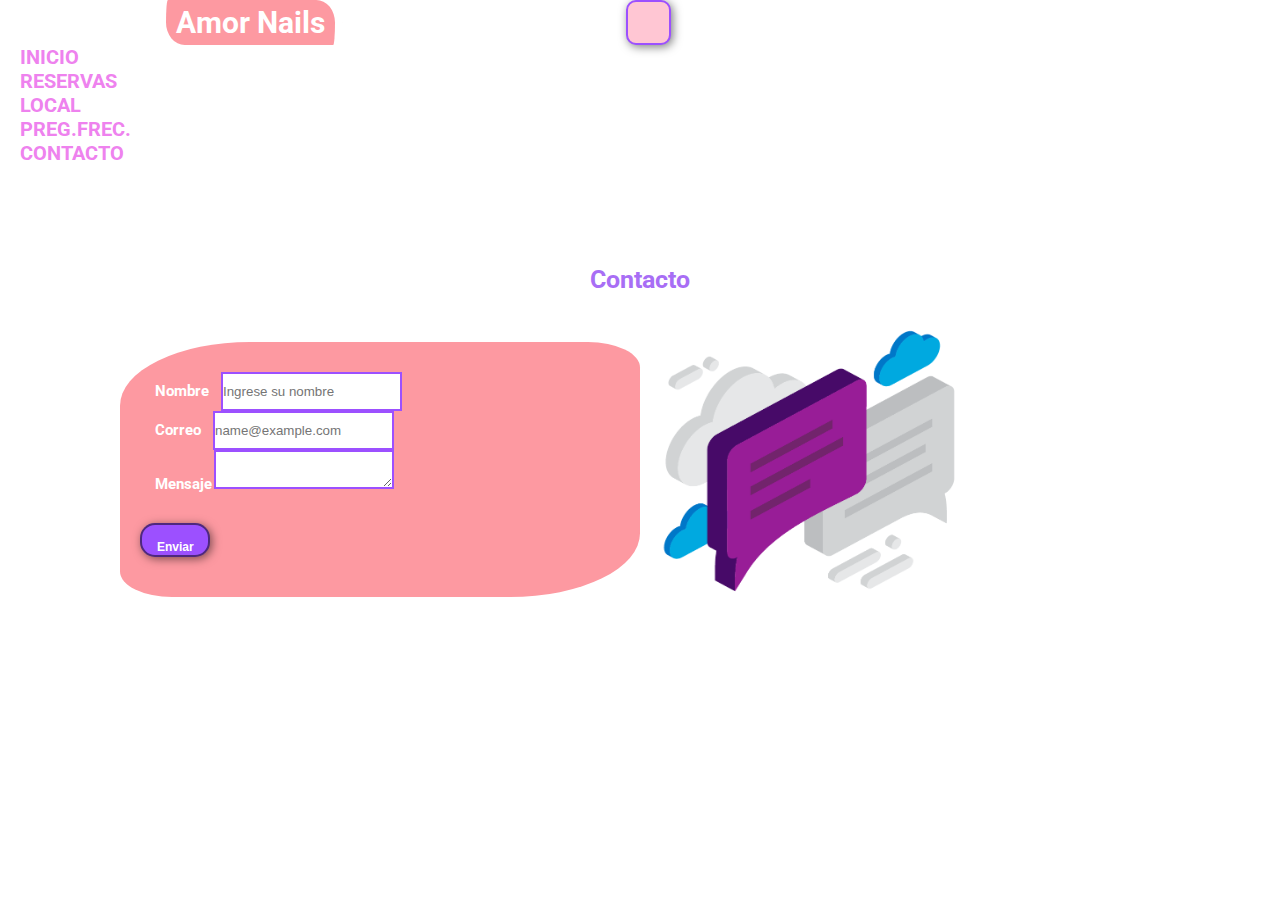
==== commit 7142d337: "Se realizo algunos cambios esteticos minimos" ====
--- a/pages/contacto.html
+++ b/pages/contacto.html
@@ -64,9 +64,7 @@
             <li class="nav-item">
               <a class="nav-link" href="./local.html">Local</a>
             </li>
-            <li class="nav-item">
-              <a class="nav-link disabled" href="#">Shop</a>
-            </li>
+
             <li class="nav-item">
               <a class="nav-link" href="./preg-frec.html">Preg.Frec.</a>
             </li>
@@ -81,24 +79,46 @@
     <section class="section-contacto">
       <h2 class="titulo_contacto">Contacto</h2>
       <div class="form_reserva form_contacto">
-          
-        <div class="mb-3 ">
-          <label for="exampleFormControlInput1" class="form-label">Nombre</label>
-          <input type="text" class="form-control" id="exampleFormControlInput1" placeholder="Ingrese su nombre">
-        </div>
-        <div class="mb-3 ">
-          <label for="exampleFormControlInput1" class="form-label">Correo</label>
-          <input type="email" class="form-control" id="exampleFormControlInput1" placeholder="name@example.com">
+        <div class="mb-3">
+          <label for="exampleFormControlInput1" class="form-label"
+            >Nombre</label
+          >
+          <input
+            type="text"
+            class="form-control"
+            id="exampleFormControlInput1"
+            placeholder="Ingrese su nombre"
+          />
         </div>
         <div class="mb-3">
-          <label for="exampleFormControlTextarea1" class="form-label">Mensaje</label>
-          <textarea class="form-control" id="exampleFormControlTextarea1" rows="3"></textarea>
+          <label for="exampleFormControlInput1" class="form-label"
+            >Correo</label
+          >
+          <input
+            type="email"
+            class="form-control"
+            id="exampleFormControlInput1"
+            placeholder="name@example.com"
+          />
+        </div>
+        <div class="mb-3">
+          <label for="exampleFormControlTextarea1" class="form-label"
+            >Mensaje</label
+          >
+          <textarea
+            class="form-control"
+            id="exampleFormControlTextarea1"
+            rows="3"
+          ></textarea>
         </div>
         <button type="button" class="btn">Enviar</button>
       </div>
 
-        <img src="../img/img-contacto.png" class="imagen_mensaje" alt="imagen de un contacto" />
-      
+      <img
+        src="../img/img-contacto.png"
+        class="imagen_mensaje"
+        alt="imagen de un contacto"
+      />
     </section>
 
     <script
--- a/css/styles.css
+++ b/css/styles.css
@@ -8,6 +8,8 @@
     font-size: 62.5%;
     font-family: 'Roboto', sans-serif;
 }
+
+
 
 :root{
     --main-color: #e9e9e9;
@@ -340,12 +342,14 @@
 
 /* DERECHOS DE AUTOR */
 
+
 .derechos{
-    background-color: #c5c5c5;
+    background-color:#ffc6d3;
     padding: 15px 0px;
     text-align: center;
     font-size: 1.5rem;
     font-weight: bold;
+    
 }
 
 /* PAGE LOCAL */
@@ -587,8 +591,6 @@
         text-transform: none;
         margin: 0 20px;
         text-transform: uppercase;
-       
-        
     }
 
     .bgcolor.scrolled{
@@ -639,6 +641,7 @@
     background-color: rgb(253,153,161);
     border-radius: 10px 100px / 120px;;
     padding: 5px 10px;
+    
 }
 
 .eslogan-amorNails h2{
@@ -929,4 +932,5 @@
         margin-top: 30px;
     }
     
+}
 }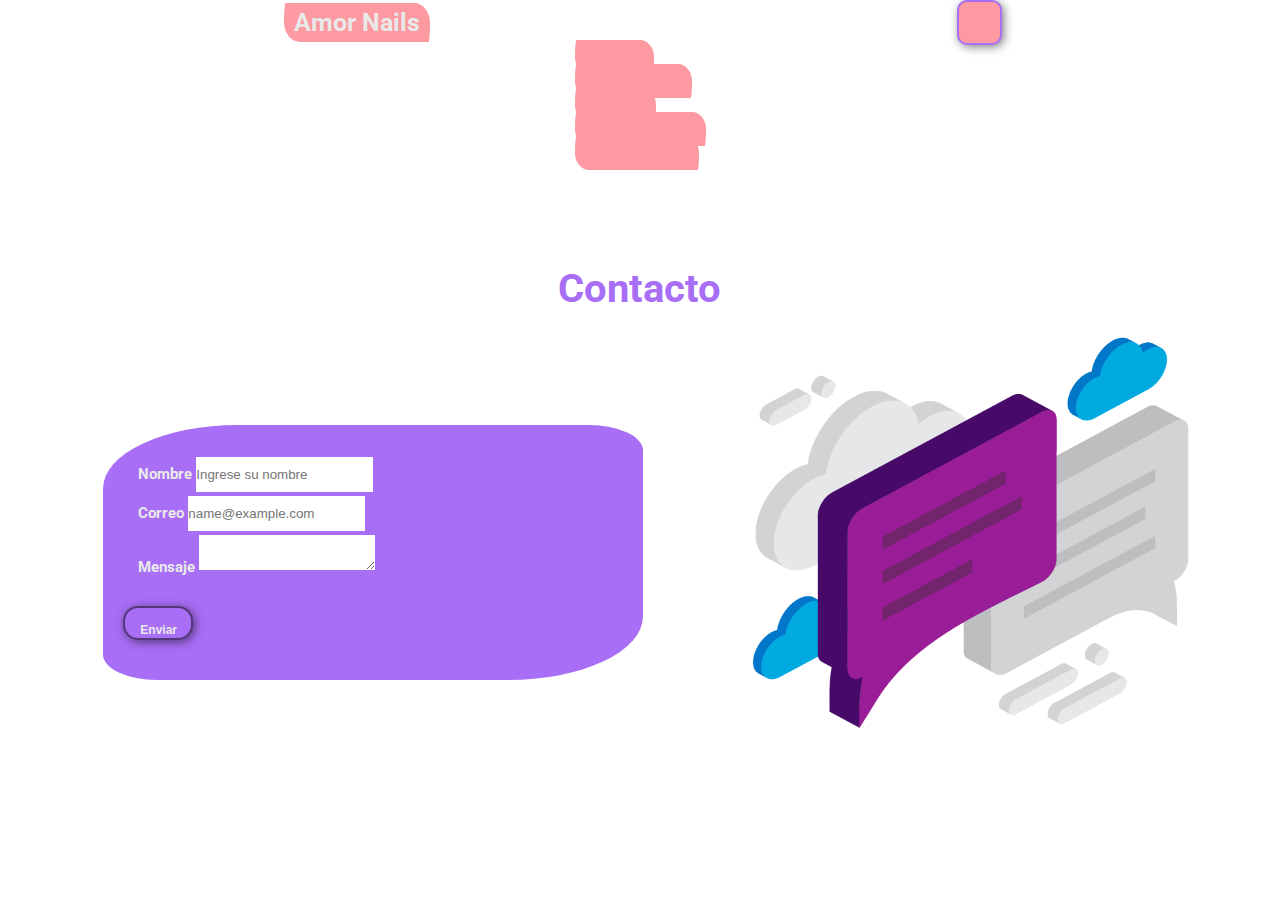
==== commit 1f7c811d: "Se implemento Sass en las pages reservas y contacto" ====
--- a/pages/contacto.html
+++ b/pages/contacto.html
@@ -77,8 +77,8 @@
     </header>
 
     <section class="section-contacto">
-      <h2 class="titulo_contacto">Contacto</h2>
-      <div class="form_reserva form_contacto">
+      <h1 class="titulo_contacto">Contacto</h1>
+      <div class="form_contacto">
         <div class="mb-3">
           <label for="exampleFormControlInput1" class="form-label"
             >Nombre</label
--- a/css/styles.css
+++ b/css/styles.css
@@ -1,936 +1,675 @@
-*{
-    margin: 0;
-    padding: 0;
-    
-}
-
-html{
-    font-size: 62.5%;
-    font-family: 'Roboto', sans-serif;
-}
-
-
-
-:root{
-    --main-color: #e9e9e9;
-    --second-color: #9c50ff;
-    --font-color: #252323;
-    --color-hover: #ec94a8;
-}
-
-.grilla{
-    display: grid;
-    grid-template-columns: auto ;
-    grid-template-rows: auto;
-}
-
-h3{
-    font-size: 3rem;
-}
-
-a{
-    text-decoration: none;
-}
-
-p{
+* {
+  margin: 0px;
+  padding: 0px;
+}
+
+html {
+  font-size: 62.5%;
+  font-family: "Roboto", sans-serif;
+}
+
+.grilla {
+  display: grid;
+  grid-template-columns: auto;
+  grid-template-rows: auto;
+}
+
+h3 {
+  font-size: 2.3rem;
+}
+
+a {
+  text-decoration: none;
+}
+
+p {
+  font-size: 2rem;
+}
+
+li {
+  list-style: none;
+}
+
+button {
+  padding: 1.5rem 1.5rem;
+  font-size: 2rem;
+  background-color: #9c50ff;
+  color: #f4f4f4;
+  font-weight: bold;
+  border-radius: 15px;
+  margin-top: 3rem;
+  border: 2.5px solid rgba(0, 0, 0, 0.5);
+  box-shadow: 2px 2px 10px rgba(0, 0, 0, 0.5);
+}
+
+button:hover {
+  background-color: #bc8bfd;
+}
+
+.amorNails {
+  font-size: 3rem;
+  color: #a86ef5;
+  font-weight: 500;
+}
+
+.form_reserva, .section-contacto .form_contacto {
+  margin-top: 30px;
+  margin-left: 20px;
+  margin-right: 20px;
+  background-color: rgb(253, 153, 161);
+  padding: 30px 20px;
+  border-radius: 25% 10%;
+}
+
+.form-label {
+  font-size: 1.5rem;
+  margin-left: 15px;
+  color: #e9e9e9;
+  font-weight: bold;
+}
+
+.form-control {
+  height: 35px;
+  border: 2px solid #a86ef5;
+}
+
+.btn {
+  background-color: #a86ef5;
+  height: 30px;
+  width: 70px;
+  font-size: 1.2rem;
+  font-weight: bold;
+  color: #e9e9e9;
+  margin-bottom: 10px;
+}
+
+header nav {
+  background-color: rgb(253, 153, 161);
+}
+header nav div {
+  display: flex;
+  flex-direction: row;
+  justify-content: space-around;
+  align-items: center;
+}
+header nav div .amorNails {
+  margin-left: 20px;
+  color: #e9e9e9;
+  font-weight: bold;
+  font-size: 2.5rem;
+}
+header nav div div .navbar-toggler {
+  height: 45px;
+  width: 45px;
+  background-color: rgb(253, 153, 161);
+  border: 2px solid #a86ef5;
+  border-radius: 10px;
+  margin: 0 15px 0 auto;
+}
+header nav div ul .nav-link {
+  text-align: center;
+  font-size: 1.5rem;
+  text-transform: uppercase;
+  font-weight: bold;
+}
+
+main div a img {
+  position: fixed;
+  z-index: 10;
+  height: 130px;
+  width: 130px;
+  bottom: 10px;
+  right: 10px;
+}
+main .eslogan {
+  background-image: linear-gradient(0deg, rgba(0, 0, 0, 0.5), rgba(0, 0, 0, 0.5)), url(../../img/main.jpg);
+  background-repeat: no-repeat;
+  background-size: cover;
+  background-position: center center;
+  margin-top: 50px;
+  height: 95vh;
+  display: flex;
+  flex-direction: column;
+  justify-content: center;
+  align-items: center;
+}
+main .eslogan div {
+  display: flex;
+  flex-direction: column;
+  justify-content: center;
+  align-items: center;
+}
+main .eslogan div h2 {
+  font-size: 6.5rem;
+  color: #e9e9e9;
+}
+main .eslogan div .every {
+  font-size: 7.5rem;
+  color: rgb(253, 153, 161);
+  text-transform: uppercase;
+}
+main .eslogan div .boton {
+  margin-top: 100px;
+}
+main .eslogan .dp-none {
+  display: none;
+}
+main .queEsAmorNails {
+  padding-top: 30px;
+  background-color: #f4f4f4;
+  display: flex;
+  flex-direction: column;
+  justify-content: center;
+  align-items: center;
+}
+main .queEsAmorNails div {
+  display: flex;
+  flex-direction: column;
+  justify-content: center;
+  align-items: center;
+}
+main .queEsAmorNails div h3 {
+  font-size: 2.5rem;
+  margin-bottom: 20px;
+  text-align: center;
+}
+main .queEsAmorNails div p {
+  font-size: 1.8rem;
+  width: 80%;
+  text-align: center;
+}
+main .queEsAmorNails div img {
+  width: 100%;
+  height: 100%;
+}
+main .nuestrosServicios {
+  background-color: #a86ef5;
+}
+main .nuestrosServicios div h2 {
+  font-size: 4rem;
+  padding-top: 30px;
+  color: #e9e9e9;
+  text-align: center;
+}
+main .nuestrosServicios div .carta-container {
+  display: flex;
+  justify-content: center;
+  flex-wrap: wrap;
+}
+main .nuestrosServicios div .carta-container .carta {
+  height: 400px;
+  width: 300px;
+  border: 3px solid rgb(253, 153, 161);
+  border-radius: 15px;
+  box-shadow: 2px 2px 10px rgba(0, 0, 0, 0.5);
+  margin: 20px 35px;
+  padding: 20px 10px;
+  color: #e9e9e9;
+  display: flex;
+  flex-direction: column;
+  justify-content: center;
+  align-items: center;
+}
+main .nuestrosServicios div .carta-container .carta p {
+  margin-top: 15px;
+  text-align: center;
+}
+main .nuestrosServicios div .carta-container .carta h3 {
+  color: rgb(253, 153, 161);
+  font-weight: bold;
+}
+main .nuestrosServicios div .carta-container .carta1 {
+  background-image: linear-gradient(0deg, rgba(0, 0, 0, 0.5), rgba(0, 0, 0, 0.5)), url(../../img/esmaltado-express.jpg);
+  background-repeat: no-repeat;
+  background-size: cover;
+  background-position: center center;
+}
+main .nuestrosServicios div .carta-container .carta2 {
+  background-image: linear-gradient(0deg, rgba(0, 0, 0, 0.5), rgba(0, 0, 0, 0.5)), url(../../img/esculpidas-gel.jpg);
+  background-repeat: no-repeat;
+  background-size: cover;
+  background-position: center center;
+}
+main .nuestrosServicios div .carta-container .carta3 {
+  background-image: linear-gradient(0deg, rgba(0, 0, 0, 0.5), rgba(0, 0, 0, 0.5)), url(../../img/kapping.jpg);
+  background-repeat: no-repeat;
+  background-size: cover;
+  background-position: center center;
+}
+main .nuestrosServicios div .carta-container .carta4 {
+  background-image: linear-gradient(0deg, rgba(0, 0, 0, 0.5), rgba(0, 0, 0, 0.5)), url(../../img/nail-art.jpg);
+  background-repeat: no-repeat;
+  background-size: cover;
+  background-position: center center;
+}
+main .nuestrosServicios div .carta-container .carta5 {
+  background-image: linear-gradient(0deg, rgba(0, 0, 0, 0.5), rgba(0, 0, 0, 0.5)), url(../../img/sos.jpg);
+  background-repeat: no-repeat;
+  background-size: cover;
+  background-position: center center;
+}
+main .nuestrosServicios div .carta-container .carta6 {
+  background-image: linear-gradient(0deg, rgba(0, 0, 0, 0.5), rgba(0, 0, 0, 0.5)), url(../../img/trendy.jpg);
+  background-repeat: no-repeat;
+  background-size: cover;
+  background-position: center center;
+}
+
+footer .redes-sociales {
+  padding: 40px 0px;
+}
+footer .redes-sociales div h3 {
+  text-align: center;
+}
+footer .redes-sociales div div {
+  display: flex;
+  flex-direction: row;
+  justify-content: center;
+  align-items: center;
+}
+footer .redes-sociales div div img {
+  margin-top: 20px;
+  margin-right: 30px;
+}
+footer .derechos {
+  background-color: #ffc6d3;
+  padding: 15px 0px;
+  text-align: center;
+  font-size: 1.5rem;
+  font-weight: bold;
+}
+
+@media (min-width: 1200px) {
+  header .bgcolor.scrolled {
+    background-color: #e9e9e9;
+  }
+  header nav {
+    background-color: transparent;
+  }
+  header nav div a {
+    background-color: rgb(253, 153, 161);
+    border-radius: 10px 100px/120px;
+    padding: 5px 10px;
+  }
+  header nav div .navbar-nav a {
+    color: rgb(253, 153, 161);
     font-size: 2rem;
-}
-
-li{
-    list-style: none;
-}
-
-button{
-    padding: 1.5rem 1.5rem;
-    font-size: 2rem;
-    background-color: #9c50ff;
-    color: #f4f4f4;
-    font-weight: bold;
-    border-radius: 15px;
-    margin-top: 3rem;
-    border: 2.5px solid rgba(0, 0, 0, 0.5);
-    box-shadow: 2px 2px 10px rgba(0, 0, 0, 0.5) ;
-}
-
-button:hover{
-    background-color: #bc8bfd ;
-}
-
-/* Navbar estilos */
-.navbar{
-    background-color: rgb(253,153,161);
-
-}
-
-
-.amorNails{
-    font-size: 3rem;
-    color: var(--second-color);
-    font-weight: 500;
-    
-}
-
-.amorNails_nav{
-    margin-left: 20px;
-    color:white;
-    font-weight: bold;
-
-}
-
-.ordenar{
+    margin: 0 20px;
+    text-transform: uppercase;
+  }
+  main .eslogan {
     display: flex;
     flex-direction: row;
     justify-content: space-around;
-    
-}
-.navbar-toggler{
-    height: 45px;
-    width: 45px;
-    background-color: #ffc6d3;
-    border: 2px solid #9c50ff;
-    border-radius: 10px;
-    margin: 0 15px 0 auto;
-    
-
-}
-
-.navbar-nav a{
-    text-align: center;
-    font-size: 1.5rem;
-    text-transform: uppercase;
-    font-weight: bold;
- 
-}
-/*  */
-
-/* Logo de whatsapp */
-.logo-whats{
-    position: fixed;
-    z-index: 10;
-    height: 130px;
-    width: 130px;
-    /* margin-left: 65%;
-    margin-top: 165%; */
-    bottom:40px;
-	right:40px;
-    
-}
-/*  */
-
-
-/* Eslogan Main */
-
-.eslogan{
+    align-items: center;
+    margin: 0;
+    height: 100vh;
+  }
+  main .eslogan .dp-none {
+    display: block;
+  }
+  main .eslogan div {
     display: flex;
     flex-direction: column;
     justify-content: center;
     align-items: center;
-    margin-top: 50px;
-    background-image: linear-gradient(0deg, rgba(0,0,0,0.5), rgba(0,0,0,0.5))
-    ,url(../img/main.jpg);
-    background-repeat: no-repeat;
-    background-size: cover;
-    background-position: center center;
-    height: 95vh;
-    
-}
-.eslogan-amorNails{
+  }
+  main .eslogan div .dp-none p {
+    font-size: 2.4rem;
+    color: #e9e9e9;
+    width: 551px;
+    text-align: center;
+  }
+  main .eslogan div h2 {
+    font-size: 10rem;
+  }
+  main .eslogan div .every {
+    font-size: 11.3rem;
+  }
+  main .eslogan div a .boton {
+    margin-top: 30px;
+  }
+  main .eslogan img {
+    height: 500px;
+    width: 500px;
+  }
+  main .queEsAmorNails {
+    display: flex;
+    flex-direction: row;
+    justify-content: space-around;
+    align-items: center;
+  }
+  main .queEsAmorNails .texto {
+    margin-left: 200px;
+    height: 600px;
+  }
+  main .queEsAmorNails .texto h3 {
+    font-size: 3rem;
+  }
+  main .queEsAmorNails .texto p {
+    font-size: 2.5rem;
+  }
+  main .queEsAmorNails div img {
+    margin-right: 200px;
+    height: 500px;
+    width: 500px;
+  }
+}
+@media (min-width: 576px) and (max-width: 1199px) {
+  main .eslogan {
+    display: flex;
+    flex-direction: row;
+    justify-content: space-around;
+    align-items: center;
+  }
+  main .eslogan .dp-none {
+    display: block;
+  }
+  main .eslogan div {
     display: flex;
     flex-direction: column;
     justify-content: center;
     align-items: center;
-}
-
-.eslogan .amorNails{
-    margin-left: 0;
-}
-
-.eslogan h2{
-    font-size: 6.5rem;
-    color: var(--main-color);
-}
-
-.eslogan .every{
-    font-size: 7.5rem;
-    color: #ec94a8;
-    text-transform: uppercase;
-    
-    
-}
-
-.dp-none{
-    display: none;
-}
-
-.boton{
-    margin-top: 100px;
-}
-
-
-/* Que es Amor Nails */
-.queEsAmorNails{
-    padding-top: 30px;
-    background-color: #f4f4f4;
-    display: flex;
-    flex-direction: column;
-    justify-content: center;
-    align-items: center;
-}
-
-.texto_queEsAmor{
-    display: flex;
-    flex-direction: column;
-    justify-content: center;
-    align-items: center;
-}
-
-.queEsAmorNails p{
-    font-size: 1.8rem;
-    width: 80%;
+  }
+  main .eslogan div h2 {
+    font-size: 7rem;
+  }
+  main .eslogan div .every {
+    font-size: 8.2rem;
+  }
+  main .eslogan div a .boton {
+    margin-top: 30px;
+  }
+  main .eslogan div p {
+    font-size: 3rem;
+    color: #e9e9e9;
+    width: 400px;
     text-align: center;
-    
-}
-.texto_h3{
-    font-size: 2.5rem;
-    margin-bottom: 20px;
-    text-align: center;
-}
-
-.queEsAmorNails img{
-    width: 100%;
-    height: 100%;
-    
-}
-
-
-/* Nuestros servicios */
-
-.nuestrosServicios{
-    background-color: #a86ef5;
-}
-
-.carta{
-    height: 400px;
-    width: 300px;
-    border: 3px solid #fca0b6;
-    border-radius: 15px;
-    box-shadow: 2px 2px 10px rgba(0, 0, 0, 0.5);
-    margin: 20px 35px;
-    padding: 20px 10px;
-    color: #f4f4f4;
-    display: flex;
-    flex-direction: column;
-    justify-content: center;
-    align-items: center;
-}
-
-.carta p{
-    margin-top: 15px;
-    text-align: center;
-    
-}
-
-
-.carta-container{
-
-    display: flex;
-    justify-content: center;
-    flex-wrap: wrap;
-    
-}
-
-.carta-container h3{
-    color:#fca0b6;
-    font-weight: bold;
-}
-
-.h2-nuestrosServicios{
+  }
+  main .eslogan img {
+    height: 220px;
+    width: 220px;
+  }
+}
+.preg-frec {
+  display: flex;
+  flex-direction: column;
+  justify-content: center;
+  align-items: center;
+}
+.preg-frec .dp-none {
+  display: none;
+}
+.preg-frec p {
+  text-align: center;
+  width: 80%;
+  padding: 20px 0px;
+}
+.preg-frec h2 {
+  text-align: center;
+  padding: 20px 0px;
+  font-size: 3rem;
+}
+.preg-frec .accordion-body {
+  font-size: 1.5rem;
+  border: 3px dashed rgb(253, 153, 161);
+  border-radius: 10px;
+  font-weight: 500;
+}
+.preg-frec .accordion-button {
+  font-size: 2rem;
+  background-color: #f788a2;
+  color: #e9e9e9;
+  border-radius: 10px;
+}
+.preg-frec .accordion-item {
+  border: none;
+}
+.preg-frec .accordion-button {
+  margin-bottom: 20px;
+}
+.preg-frec .button-mp {
+  background-color: #a86ef5;
+}
+.preg-frec .contenedor-titulo {
+  padding: 20px 0px;
+  width: 100%;
+}
+.preg-frec .contenedor-titulo h1 {
+  margin-top: 75px;
+  text-align: center;
+  font-size: 3rem;
+  font-weight: bold;
+  color: #e9e9e9;
+  background-color: #f788a2;
+  padding: 20px 0px;
+  border-radius: 10px 100px/120px;
+}
+.preg-frec .retiro-compras {
+  display: flex;
+  flex-direction: column;
+  justify-content: center;
+  align-items: center;
+}
+.preg-frec .politicas {
+  width: 100%;
+}
+
+@media (min-width: 1200px) {
+  .preg-frec .dp-none {
+    display: block;
+  }
+  .preg-frec .contenedor-titulo h1 {
+    color: #e9e9e9;
     font-size: 4rem;
-    padding-top: 30px;
-    color: var(--main-color);
-    text-align: center;
-
-}
-
-.carta:first-child{
-
-    background-image: 
-    linear-gradient(
-        0deg, rgba(0,0,0,0.5),rgba(0,0,0,0.5)
-    ),url(../img/esmaltado-express.jpg);
-    background-repeat: no-repeat;
-    background-size: cover;
-    background-position: center center;
-}
-
-.carta:nth-child(2){
-    background-image: 
-    linear-gradient(
-        0deg, rgba(0,0,0,0.5),rgba(0,0,0,0.5)
-    ),url(../img/esculpidas-gel.png);
-    background-repeat: no-repeat;
-    background-size: cover;
-    background-position: center center;
-
-}
-
-.carta:nth-child(3){
-    background-image: 
-    linear-gradient(
-        0deg, rgba(0,0,0,0.5),rgba(0,0,0,0.5)
-    ),url(../img/kapping.jpg);
-    background-repeat: no-repeat;
-    background-size: cover;
-    background-position: center center;
-
-}
-
-.carta:nth-child(4){
-    background-image: 
-    linear-gradient(
-        0deg, rgba(0,0,0,0.5),rgba(0,0,0,0.5)
-    ),url(../img/nail-art.jpg);
-    background-repeat: no-repeat;
-    background-size: cover;
-    background-position: center center;
-
-}
-
-.carta:nth-child(5){
-    background-image: 
-    linear-gradient(
-        0deg, rgba(0,0,0,0.5),rgba(0,0,0,0.5)
-    ),url(../img/sos.jpeg);
-    background-repeat: no-repeat;
-    background-size: cover;
-    background-position: center center;
-
-}
-
-.carta:nth-child(6){
-    background-image: 
-    linear-gradient(
-        0deg, rgba(0,0,0,0.5),rgba(0,0,0,0.5)
-    ),url(../img/trendy.jpg);
-    background-repeat: no-repeat;
-    background-size: cover;
-    background-position: center center;
-}
-
-/* FOOTER */
-
-/* REDES SOCIALES */
-
-.redes-sociales{
-    padding: 40px 0px;
-}
-
-.redes-sociales .contenedor{
-    display: flex;
-    flex-direction: column;
-    align-items: center;
-}
-
-.redes img{
-    margin-top: 20px;
-    margin-right: 30px;
-}
-
-.contenedor h3{
-    text-align: center;
-}
-
-/* DERECHOS DE AUTOR */
-
-
-.derechos{
-    background-color:#ffc6d3;
-    padding: 15px 0px;
-    text-align: center;
-    font-size: 1.5rem;
-    font-weight: bold;
-    
-}
-
-/* PAGE LOCAL */
-
-.h2-local{
-    margin-top: 80px;
-    padding-bottom: 20px;
-    text-align: center;
-    font-size: 2rem;
-    color: #9c50ff;
-}
-
-.imagen-texto{
-    display: flex;
-    flex-direction: column;
-    justify-content: center;
-    align-items: center;
-}
-
-.imagen-texto p{
-    text-align: center;
-    margin-top: 20px;
-    margin-bottom: 40px;
-    width: 90%;
-    border-radius: 10px;
-    font-size: 1.8rem;
-    font-weight:bold;
-    border-radius: 25% 10%;
-    background-color: #c79ffc;
-    padding: 20px;
-    color:var(--main-color);
-}
-
-
-.carousel{
-    width: 85%;
-    height: 40vh;
-}
-
-.d-block{
-    height: 40vh;
-    border-radius: 10px;
-}
-
-.ubicacion{
-    display: flex;
-    flex-direction: column;
-    justify-content: center;
-    align-items: center;
-    background-color: #ffc6d3;
-}
-
-.ubicacion .h2-local{
-    margin-top: 20px;
-}
-
-.mapa{
-    width: 90%;
-    margin-bottom: 20px;
-    border-radius: 10px;
-    
-}
-
-
-/* Page Preguntas Frecuentes */
-
-.medios-pagos{
-    width: 100%;
-}
-
-.preg-frec{
-    display: flex;
-    flex-direction: column;
-    justify-content: center;
-    align-items: center;
-    
-    
-}
-
-.preg-frec .dp-none{
-    display: none;
-}
-
-.contenedor-titulo{
-    
-    border: 2px soli black;
-    padding: 20px 0px;
-    width: 100%;
-}
-
-.titulo-preguntas{
-    margin-top: 75px;
-    text-align: center;
-    font-size: 3rem;
-    font-weight: bold;
-    color: white;
-    background-color: #f788a2;
-    padding: 20px 0px;
-    border-radius: 10px 100px / 120px;
-
-
-}
-
-.preg-frec p{
-    text-align: center;
-    width: 80%;
-    padding: 20px 0px;
-
-}
-
-.preg-frec h3{
-    text-align: center;
-    padding: 20px 0px;
-    
-}
-
-.retiro-compras{
-    display: flex;
-    flex-direction: column;
-    justify-content: center;
-    align-items: center;
-}
-
-.accordion-body{
-    font-size: 1.5rem;
-    border: 3px dashed #f788a2;
-    border-radius: 10px;
-    font-weight: 500;
-    
-}
-
-.accordion-button{
-    font-size: 2rem;
-    background-color: #f788a2;
-    color: var(--main-color);
-    border-radius: 10px;
-    
-    
-}
-
-.politicas{
-    width: 100%;
-}
-
-.accordion-item{
-    border: none;
-
-}
-
-.accordion-button{
-    margin-bottom: 20px;
-
-}
-
-.button-mp{
-    background-color: var(--second-color);
-}
-
-/* PAGE RESERVAS */
-
-
-
-.titulo_reserva{
-    margin-top: 100px;
-    font-size: 2.5rem;
-    text-align: center;
-    font-weight: bold; 
-    color: #9c50ff;   
-    
-}
-
-.form_reserva{
-    margin-top: 30px;
-    margin-left: 20px;
-    margin-right: 20px;
-    background-color: rgb(253,153,161);
-    padding: 30px 20px;
-    border-radius: 25% 10%;;
-    
-
-}
-
-.form-label{
-    font-size: 1.5rem;
-    margin-left: 15px;
-    color: white;
-    font-weight: bold;
-}
-
-.form-control{
-    height: 35px;
-    border: 2px solid #9c50ff;
-}
-
-.btn{
-    background-color: #9c50ff;
-    height: 30px;
-    width: 70px;
-    font-size: 1.2rem;
-    font-weight: bold;
-    color: white;
-    margin-bottom: 10px;
-}
-
-/* CONTACTO */
-
-.form_contacto{
-    width: 75%;
-}
-
-.section-contacto{
-    display: flex;
-    flex-direction: column;
-    justify-content: center;
-    align-items: center;
-}
-
-.section-contacto h2{
-    margin-top: 100px;
-    font-size: 2.5rem;
-    color: #a86ef5;
-    font-weight: bold;    
-}
-
-.section-contacto img{
-    height: 300px;
-    width: 300px;
-    margin-top: 20px;
-}
-
-/* Responsive Index */
-
-
+    padding: 30px 0px;
+  }
+  .preg-frec .desktop {
+    display: grid;
+    grid-template-rows: auto;
+    grid-template-columns: 2fr 4fr;
+  }
+  .preg-frec .politicas {
+    display: grid;
+    grid-template-columns: 2fr 4fr;
+    grid-row: auto;
+    justify-items: center;
+  }
+  .preg-frec .politicas img {
+    height: 600px;
+  }
+}
+.experiencia h1 {
+  margin-top: 80px;
+  padding-bottom: 20px;
+  text-align: center;
+  font-size: 2rem;
+  color: #a86ef5;
+  font-weight: bold;
+}
+.experiencia .imagen-texto {
+  display: flex;
+  flex-direction: column;
+  justify-content: center;
+  align-items: center;
+}
+.experiencia .imagen-texto p {
+  text-align: center;
+  margin-top: 20px;
+  margin-bottom: 40px;
+  width: 90%;
+  border-radius: 10px;
+  font-size: 1.8rem;
+  font-weight: bold;
+  border-radius: 25% 10%;
+  background-color: #c79ffc;
+  padding: 20px;
+  color: #e9e9e9;
+}
+.experiencia .imagen-texto .carousel {
+  width: 85%;
+  height: 40vh;
+}
+.experiencia .imagen-texto .carousel .d-block {
+  height: 40vh;
+  border-radius: 10px;
+}
+
+.section-ubicacion {
+  background-color: #ffc6d3;
+}
+.section-ubicacion .ubicacion {
+  display: flex;
+  flex-direction: column;
+  justify-content: center;
+  align-items: center;
+  width: 100%;
+}
+.section-ubicacion .ubicacion h2 {
+  margin-top: 20px;
+  padding-bottom: 20px;
+  text-align: center;
+  font-size: 2rem;
+  color: #a86ef5;
+  font-weight: bold;
+}
+.section-ubicacion .ubicacion iframe {
+  width: 90%;
+  margin-bottom: 20px;
+  border-radius: 10px;
+}
 
 @media (min-width: 1200px) {
-    .navbar-nav a{
-        color: violet;
-        font-size: 2rem;
-        text-transform: none;
-        margin: 0 20px;
-        text-transform: uppercase;
-    }
-
-    .bgcolor.scrolled{
-        background-color: #f4f4f4;
-    }
-
-    .navbar{
-        background-color: transparent;
-    }
-
-    .eslogan{
-        margin: 0;
-        height: 100vh;
-    }
-
-    .ordenar{
-        width: 65%;
-    }
-
-
-.dp-none{
-    display: block;
-}
-
-.dp-none p{
-    font-size: 2.4rem;
-    color: var(--main-color);
-    width: 551px;
-    text-align: center;
-}
-
-.eslogan{
-    display: flex;
-    flex-direction: row;
-    justify-content: space-around;
-    align-items: center;
-}
-
-.eslogan-amorNails{
-    display: flex;
-    flex-direction: column;
-    justify-content: center;
-    align-items: center;
-
-}
-
-.amorNails_nav{
-    background-color: rgb(253,153,161);
-    border-radius: 10px 100px / 120px;;
-    padding: 5px 10px;
-    
-}
-
-.eslogan-amorNails h2{
-  
-    font-size: 10rem;
-}
-
-.eslogan-amorNails .every{
-    font-size: 11.3rem;
-}
-   
-.eslogan img{
-    height: 500px;
-    width: 500px;
-}
-
-.boton{
-    margin-top: 30px;
-}
-
-.queEsAmorNails{
-    height: 600px;
-    width: 100%;
-}
-
-.queEsAmorNails{
-    flex-direction: row;
-    justify-content: space-around;
-    align-items: center;
-}
-
-.texto_queEsAmor{
-    width: 700px;
-    margin-left: 200px;
-}
-
-.imagen_queEsAmor{
-    margin-right: 200px;
-}
-
-.texto_queEsAmor p{
-    font-size: 2.5rem;
-}
-
-.texto_h3{
-    font-size: 3rem;
-}
-
-
-/******* PAGE RESERVAS *******/
-
-.estructura label{
-    font-size: 2rem;
-    font-weight: bold;
-    color: #9c50ff;
-}
-
-.container-reserva h2{
-    font-size: 3rem;
-    padding: 15px 0px;
-    color: #9c50ff;
-}
-.estructura{
-    width: 600px;
-    height: 500pxpx;
-    display: flex;
-    flex-direction: column;
-    align-items: center;
-    border: 2px solid black;
-    border-radius: 10px;
-
-}
-
-input{
-    margin-right: 15px;    
-    margin-left: 10px;
-}
-
-.orden{
-    padding: 20px 10px;
-}
-
-.box{
-    border: 2px solid #9c50ff;
-    border-radius: 5px;
-    height: 25px;
-    box-shadow: 2px 2px 10px rgba(0, 0, 0, 0.5);
-}
-
-.box-texto{
-    height: 100px;
-    width: 330px;
-}
-
-.mensaje{
-    display: flex;
-    align-items: center;
-    
-}
-
-#texto{
-    margin-left: 20px;
-    font-size: 1.6rem;
-}
-
-.container-reserva{
-    display: flex;
-    flex-direction: column;
-    align-items: center;
-    padding-top: 200px;
-}
-
-.estilo-boton{
-    margin: 0px 10px;
-    width: 50px;
-    height: 30px;
-}
-
-
-
-/* PAGE LOCAL */
-
-.experiencia .h2-local{
+  .experiencia h1 {
     text-align: center;
     font-size: 2.5rem;
     color: #9c50ff;
     text-transform: uppercase;
     margin-top: 120px;
-}
-
-.imagen-texto{
+  }
+  .experiencia .imagen-texto {
     display: flex;
     flex-direction: row;
+    justify-content: space-evenly;
     align-items: center;
-    justify-content: space-evenly;
     padding-bottom: 130px;
     padding-top: 50px;
-    
-    
-}
-
-
-.imagen-texto p{
+  }
+  .experiencia .imagen-texto p {
     width: 30%;
     margin-right: 200px;
     font-size: 2.3rem;
-    border: none;
-    border-radius: none;
-    
-
-}
-
-.ubicacion{
-    background-color: #ffc6d3;
-    border-radius: 10px;
-}
-
-.carousel{
+  }
+  .experiencia .imagen-texto .carousel {
     width: 40%;
     height: 100%;
     margin-left: 200px;
-}
-
-.d-block{
+  }
+  .section-ubicacion {
     border-radius: 10px;
-}
-
-.mapa{
+  }
+  .section-ubicacion .ubicacion iframe {
     width: 45%;
-}
-
-
-/* PAGE PREGUNTAS FRECUENTES */
-.desktop{
+  }
+}
+.formulario .dp-none {
+  display: none;
+}
+.formulario h1 {
+  margin-top: 100px;
+  font-size: 2.5rem;
+  text-align: center;
+  font-weight: bold;
+  color: #a86ef5;
+}
+
+@media (min-width: 1200px) {
+  .formulario {
     display: grid;
-    grid-template-rows: auto;
-    grid-template-columns: 2fr 4fr;
-    
-}
-
-.titulo-preguntas{
-    color: #f4f4f4;
+    grid-template-areas: "titulo titulo" "formulario calendario";
+    grid-template-columns: 50% 50%;
+    grid-template-rows: auto auto;
+  }
+  .formulario .dp-none {
+    display: block;
+  }
+  .formulario h1 {
+    grid-area: titulo;
     font-size: 4rem;
-    padding: 30px 0px;
-    
-}
-
-.contenedor-titulo{
-    background-color: white;
-}
-.preg-frec .dp-none{
-    display: block;
-}
-
-.politicas{
+  }
+  .formulario .form_reserva {
+    grid-area: formulario;
+    width: 450px;
+    justify-self: center;
+  }
+  .formulario img {
+    grid-area: calendario;
+    width: 500px;
+    height: 500px;
+  }
+}
+@media (min-width: 576px) and (max-width: 1199px) {
+  .formulario {
+    display: flex;
+    flex-direction: column;
+    justify-content: center;
+    align-items: center;
+  }
+  .formulario h1 {
+    font-size: 4rem;
+  }
+  .formulario .form_reserva {
+    width: 60%;
+  }
+  .formulario img {
+    grid-area: calendario;
+    width: 400px;
+    height: 400px;
+  }
+}
+.section-contacto {
+  display: flex;
+  flex-direction: column;
+  justify-content: center;
+  align-items: center;
+}
+.section-contacto h1 {
+  margin-top: 100px;
+  font-size: 3rem;
+  color: #a86ef5;
+  font-weight: bold;
+  text-align: center;
+}
+.section-contacto .form_contacto {
+  background-color: #a86ef5;
+  width: 90%;
+}
+.section-contacto img {
+  width: 300px;
+  height: 300px;
+}
+
+@media (min-width: 1200px) {
+  .section-contacto {
     display: grid;
-    grid-template-columns: 2fr 4fr;
-    grid-row: auto;
-    justify-items: center;
-    
-}
-
-.imagen-pregunta img{
-    height: 600px;
-
-}
-
-/* CONTACTO */
-
-.section-contacto{
-    display: grid;
-    grid-template-areas: 
-    "contacto contacto"
-    "formulario imagen"
-    ;
-    grid-template-columns: 1fr 1fr;
-    grid-template-rows: auto;
-}
-
-.titulo_contacto{
-    grid-area: contacto;
-    justify-self: center;
-}
-
-.form_contacto{
-    grid-area: formulario;
-    justify-self: end;
-    margin-right: 0px;
-}
-
-.imagen_mensaje{
+    grid-template-areas: "titulo titulo" "form imagen";
+    grid-template-columns: auto auto;
+    grid-template-rows: auto auto;
+    justify-content: space-evenly;
+  }
+  .section-contacto h1 {
+    grid-area: titulo;
+    font-size: 4rem;
+  }
+  .section-contacto .form_contacto {
+    grid-area: form;
+    width: 500px;
+  }
+  .section-contacto img {
     grid-area: imagen;
-    margin-right: 300px;
-    justify-self: center;
-    
-}
-
-@media (min-width: 576px) and (max-width: 1199px) {
-
-    .dp-none{
-        display: block;
-    }
-    
-    .dp-none p{
-        font-size: 3rem;
-        color: var(--main-color);
-        width: 400px;
-        text-align: center;
-    }
-    
-    .eslogan{
-        display: flex;
-        flex-direction: row;
-        justify-content: space-around;
-        align-items: center;
-    }
-    
-    .eslogan-amorNails{
-        display: flex;
-        flex-direction: column;
-        justify-content: center;
-        align-items: center;
-    
-    }
-
-    .navbar-nav a{
-        font-size: 2rem;
-        text-transform: none;
-        color: var(--main-color);
-       
-        
-    }
-
-
-    .eslogan-amorNails h2{
-        font-size: 7rem;
-    }
-    
-    .eslogan-amorNails .every{
-        font-size: 8.2rem;
-    }
-    .eslogan img{
-        height: 220px;
-        width: 220px;
-    }
-
-    .boton{
-        margin-top: 30px;
-    }
-    
-}
-}+    width: 450px;
+    height: 450px;
+  }
+}
+
+/*# sourceMappingURL=styles.css.map */
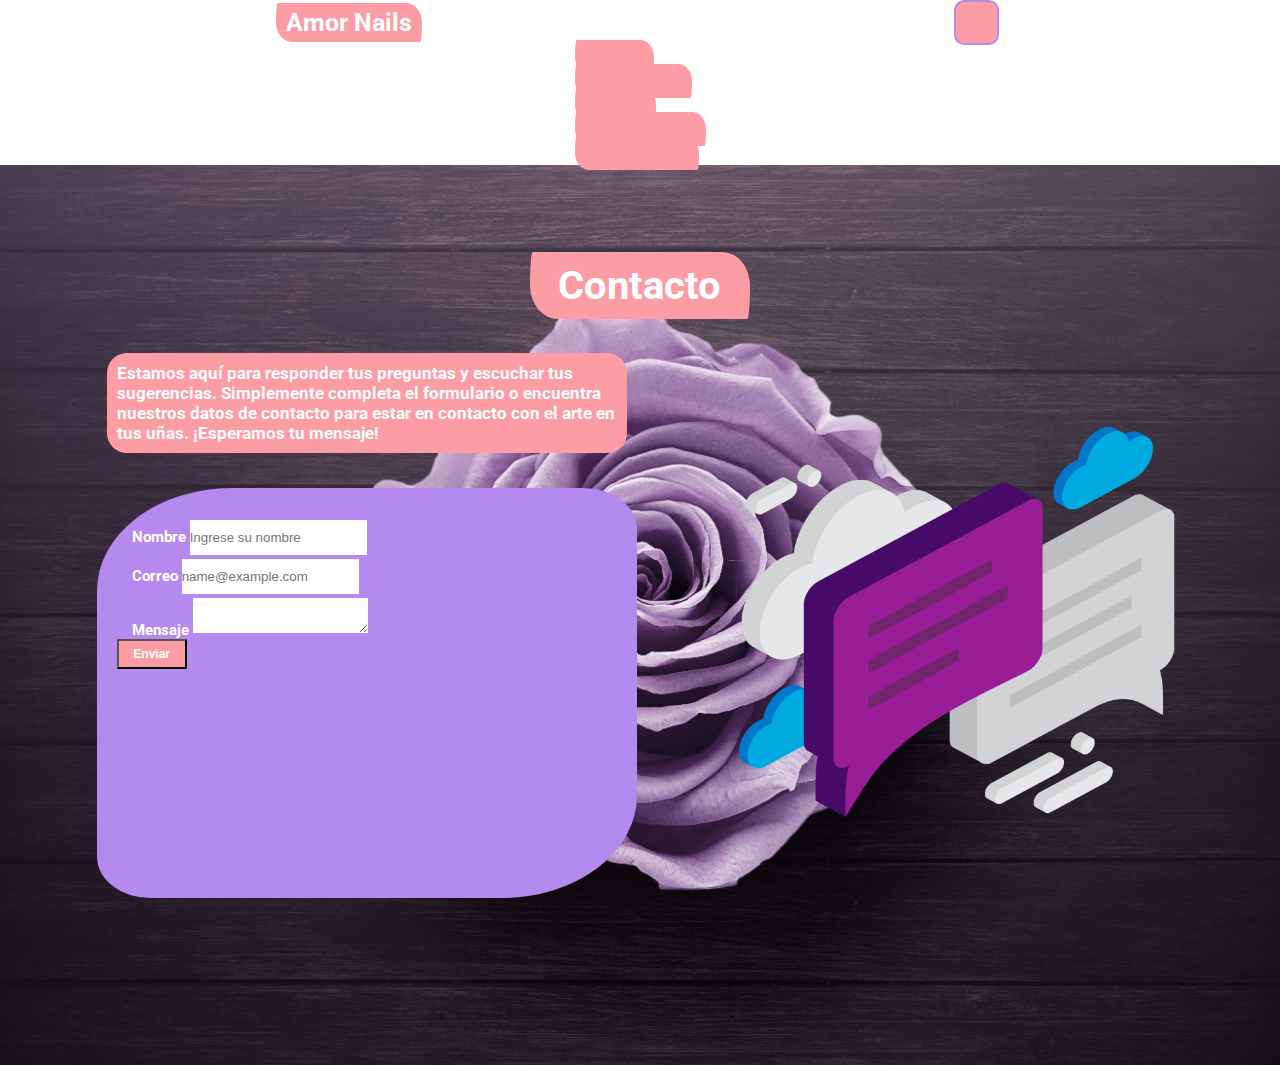
==== commit 017aef80: "Se añadio algunas animaciones y se realizo el posicionamiento SEO" ====
--- a/pages/contacto.html
+++ b/pages/contacto.html
@@ -7,7 +7,16 @@
       content="width=
     , initial-scale=1.0"
     />
-    <title>Contacto</title>
+    <meta
+      name="description"
+      content="Contáctanos vía email para cualquier pregunta, consulta o solicitud. Estamos aquí para ayudarte. Envíanos un mensaje y te responderemos pronto. Tu satisfacción es nuestra prioridad"
+    />
+    <meta
+      name="keywords"
+      content="COMUNICARSE,HABLAR,CHATEAR,CONSULTAS,INQUIETUD,UÑAS,CUIDADO,MATERIALES"
+    />
+
+    <title>Contacto - Amor Nails</title>
     <link rel="preconnect" href="https://fonts.googleapis.com" />
     <link rel="preconnect" href="https://fonts.gstatic.com" crossorigin />
     <link
@@ -34,7 +43,7 @@
     <header>
       <nav class="navbar fixed-top navbar-expand-sm bgcolor">
         <div class="container-fluid ordenar">
-          <a class="navbar-brand amorNails amorNails_nav" href="../index.html"
+          <a class="navbar-brand logo" href="../index.html"
             >Amor Nails</a
           >
           <div>
@@ -77,7 +86,11 @@
     </header>
 
     <section class="section-contacto">
-      <h1 class="titulo_contacto">Contacto</h1>
+
+      <h1>Contacto</h1>
+
+      <p>Estamos aquí para responder tus preguntas y escuchar tus sugerencias. Simplemente completa el formulario o encuentra nuestros datos de contacto para estar en contacto con el arte en tus uñas. ¡Esperamos tu mensaje!</p>
+      
       <div class="form_contacto">
         <div class="mb-3">
           <label for="exampleFormControlInput1" class="form-label"
@@ -116,8 +129,7 @@
 
       <img
         src="../img/img-contacto.png"
-        class="imagen_mensaje"
-        alt="imagen de un contacto"
+        alt="imagen de dos cajas de chat una es morada y la otra gris"
       />
     </section>
 
--- a/css/styles.css
+++ b/css/styles.css
@@ -30,25 +30,97 @@
   list-style: none;
 }
 
-button {
-  padding: 1.5rem 1.5rem;
-  font-size: 2rem;
-  background-color: #9c50ff;
-  color: #f4f4f4;
-  font-weight: bold;
-  border-radius: 15px;
+.button {
+  height: 50px;
+  width: 150px;
+  border: 2px solid rgba(255, 255, 255, 0.4);
+  border-radius: 10px;
+  cursor: pointer;
+  position: relative;
+  overflow: hidden;
+  transition: all 0.5s ease-in-out;
+  background-color: rgb(252, 157, 165);
   margin-top: 3rem;
-  border: 2.5px solid rgba(0, 0, 0, 0.5);
-  box-shadow: 2px 2px 10px rgba(0, 0, 0, 0.5);
-}
-
-button:hover {
-  background-color: #bc8bfd;
+}
+
+.button:hover {
+  box-shadow: 0.5px 0.5px 150px #252525;
+}
+
+.type1::after {
+  content: "AHORA MISMO";
+  height: 50px;
+  width: 150px;
+  background-color: #b589ee;
+  color: #fff;
+  position: absolute;
+  top: 0%;
+  left: 0%;
+  transform: translateY(50px);
+  font-size: 1.5rem;
+  font-weight: 600;
+  display: flex;
+  align-items: center;
+  justify-content: center;
+  transition: all 0.5s ease-in-out;
+}
+
+.type1::before {
+  content: "Reserva tu turno";
+  height: 50px;
+  width: 150px;
+  background-color: rgb(252, 157, 165);
+  color: #fff;
+  position: absolute;
+  top: 0%;
+  left: 0%;
+  transform: translateY(0px) scale(1.2);
+  font-size: 1.5rem;
+  font-weight: 600;
+  display: flex;
+  align-items: center;
+  justify-content: center;
+  transition: all 0.5s ease-in-out;
+}
+
+.type1:hover::after {
+  transform: translateY(0) scale(1.2);
+}
+
+.type1:hover::before {
+  transform: translateY(-50px) scale(0) rotate(120deg);
+}
+
+.button_card {
+  --bg: #a86ef5;
+  --hover-bg: #ff90e8;
+  --hover-text: #fff;
+  color: #fff;
+  border: 1px solid var(--bg);
+  border-radius: 4px;
+  padding: 0.8em 2em;
+  background: var(--bg);
+  transition: 0.2s;
+  font-size: 1.3rem;
+  margin-top: 2rem;
+  font-weight: bold;
+}
+
+.button_card:hover {
+  color: var(--hover-text);
+  transform: translate(-0.25rem, -0.25rem);
+  background: var(--hover-bg);
+  box-shadow: 0.25rem 0.25rem var(--bg);
+}
+
+.button_card:active {
+  transform: translate(0);
+  box-shadow: none;
 }
 
 .amorNails {
   font-size: 3rem;
-  color: #a86ef5;
+  color: #b589ee;
   font-weight: 500;
 }
 
@@ -56,7 +128,7 @@
   margin-top: 30px;
   margin-left: 20px;
   margin-right: 20px;
-  background-color: rgb(253, 153, 161);
+  background-color: rgb(252, 157, 165);
   padding: 30px 20px;
   border-radius: 25% 10%;
 }
@@ -64,27 +136,27 @@
 .form-label {
   font-size: 1.5rem;
   margin-left: 15px;
-  color: #e9e9e9;
+  color: white;
   font-weight: bold;
 }
 
 .form-control {
   height: 35px;
-  border: 2px solid #a86ef5;
+  border: 2px solid #b589ee;
 }
 
 .btn {
-  background-color: #a86ef5;
+  background-color: #b589ee;
   height: 30px;
   width: 70px;
   font-size: 1.2rem;
   font-weight: bold;
-  color: #e9e9e9;
+  color: white;
   margin-bottom: 10px;
 }
 
 header nav {
-  background-color: rgb(253, 153, 161);
+  background-color: rgb(252, 157, 165);
 }
 header nav div {
   display: flex;
@@ -92,17 +164,21 @@
   justify-content: space-around;
   align-items: center;
 }
-header nav div .amorNails {
-  margin-left: 20px;
-  color: #e9e9e9;
+header nav div .logo {
+  color: white;
   font-weight: bold;
   font-size: 2.5rem;
+  margin-left: 10px;
+}
+header nav div .logo:hover {
+  color: #b589ee;
+  transition: all 0.7s;
 }
 header nav div div .navbar-toggler {
   height: 45px;
   width: 45px;
-  background-color: rgb(253, 153, 161);
-  border: 2px solid #a86ef5;
+  background-color: rgb(252, 157, 165);
+  border: 2px solid #b589ee;
   border-radius: 10px;
   margin: 0 15px 0 auto;
 }
@@ -111,6 +187,10 @@
   font-size: 1.5rem;
   text-transform: uppercase;
   font-weight: bold;
+}
+header nav div ul .nav-link:hover {
+  color: #b589ee;
+  transition: 0.7s;
 }
 
 main div a img {
@@ -122,7 +202,7 @@
   right: 10px;
 }
 main .eslogan {
-  background-image: linear-gradient(0deg, rgba(0, 0, 0, 0.5), rgba(0, 0, 0, 0.5)), url(../../img/main.jpg);
+  background-image: linear-gradient(0deg, rgba(0, 0, 0, 0.5), rgba(0, 0, 0, 0.1)), url(../../img/main.jpg);
   background-repeat: no-repeat;
   background-size: cover;
   background-position: center center;
@@ -132,6 +212,7 @@
   flex-direction: column;
   justify-content: center;
   align-items: center;
+  background-attachment: fixed;
 }
 main .eslogan div {
   display: flex;
@@ -141,11 +222,11 @@
 }
 main .eslogan div h2 {
   font-size: 6.5rem;
-  color: #e9e9e9;
+  color: white;
 }
 main .eslogan div .every {
   font-size: 7.5rem;
-  color: rgb(253, 153, 161);
+  color: rgb(252, 157, 165);
   text-transform: uppercase;
 }
 main .eslogan div .boton {
@@ -183,12 +264,15 @@
   height: 100%;
 }
 main .nuestrosServicios {
-  background-color: #a86ef5;
+  background-image: url(../../img/stacked-peaks-haikei-mobile.png);
+  background-repeat: no-repeat;
+  background-size: cover;
+  background-position: center center;
 }
 main .nuestrosServicios div h2 {
   font-size: 4rem;
   padding-top: 30px;
-  color: #e9e9e9;
+  color: white;
   text-align: center;
 }
 main .nuestrosServicios div .carta-container {
@@ -199,12 +283,12 @@
 main .nuestrosServicios div .carta-container .carta {
   height: 400px;
   width: 300px;
-  border: 3px solid rgb(253, 153, 161);
+  border: 3px solid rgb(252, 157, 165);
   border-radius: 15px;
   box-shadow: 2px 2px 10px rgba(0, 0, 0, 0.5);
   margin: 20px 35px;
   padding: 20px 10px;
-  color: #e9e9e9;
+  color: white;
   display: flex;
   flex-direction: column;
   justify-content: center;
@@ -215,7 +299,7 @@
   text-align: center;
 }
 main .nuestrosServicios div .carta-container .carta h3 {
-  color: rgb(253, 153, 161);
+  color: rgb(252, 157, 165);
   font-weight: bold;
 }
 main .nuestrosServicios div .carta-container .carta1 {
@@ -281,52 +365,56 @@
 
 @media (min-width: 1200px) {
   header .bgcolor.scrolled {
-    background-color: #e9e9e9;
+    background-color: white;
   }
   header nav {
     background-color: transparent;
   }
   header nav div a {
-    background-color: rgb(253, 153, 161);
+    background-color: rgb(252, 157, 165);
     border-radius: 10px 100px/120px;
     padding: 5px 10px;
   }
+  header nav div a h1 {
+    margin-left: 0;
+  }
   header nav div .navbar-nav a {
-    color: rgb(253, 153, 161);
+    color: rgb(252, 157, 165);
     font-size: 2rem;
     margin: 0 20px;
     text-transform: uppercase;
   }
   main .eslogan {
     display: flex;
-    flex-direction: row;
-    justify-content: space-around;
-    align-items: center;
+    flex-direction: column;
+    justify-content: center;
+    align-items: flex-start;
     margin: 0;
     height: 100vh;
   }
   main .eslogan .dp-none {
     display: block;
   }
-  main .eslogan div {
+  main .eslogan .texto {
     display: flex;
     flex-direction: column;
     justify-content: center;
     align-items: center;
-  }
-  main .eslogan div .dp-none p {
+    margin-left: 40px;
+  }
+  main .eslogan .texto .dp-none p {
     font-size: 2.4rem;
-    color: #e9e9e9;
+    color: white;
     width: 551px;
     text-align: center;
   }
-  main .eslogan div h2 {
+  main .eslogan .texto h2 {
     font-size: 10rem;
   }
-  main .eslogan div .every {
+  main .eslogan .texto .every {
     font-size: 11.3rem;
   }
-  main .eslogan div a .boton {
+  main .eslogan .texto a .boton {
     margin-top: 30px;
   }
   main .eslogan img {
@@ -354,41 +442,8 @@
     height: 500px;
     width: 500px;
   }
-}
-@media (min-width: 576px) and (max-width: 1199px) {
-  main .eslogan {
-    display: flex;
-    flex-direction: row;
-    justify-content: space-around;
-    align-items: center;
-  }
-  main .eslogan .dp-none {
-    display: block;
-  }
-  main .eslogan div {
-    display: flex;
-    flex-direction: column;
-    justify-content: center;
-    align-items: center;
-  }
-  main .eslogan div h2 {
-    font-size: 7rem;
-  }
-  main .eslogan div .every {
-    font-size: 8.2rem;
-  }
-  main .eslogan div a .boton {
-    margin-top: 30px;
-  }
-  main .eslogan div p {
-    font-size: 3rem;
-    color: #e9e9e9;
-    width: 400px;
-    text-align: center;
-  }
-  main .eslogan img {
-    height: 220px;
-    width: 220px;
+  main .nuestrosServicios {
+    background-image: url(../../img/stacked-peaks-haikei.png);
   }
 }
 .preg-frec {
@@ -412,14 +467,14 @@
 }
 .preg-frec .accordion-body {
   font-size: 1.5rem;
-  border: 3px dashed rgb(253, 153, 161);
+  border: 3px dashed rgb(252, 157, 165);
   border-radius: 10px;
   font-weight: 500;
 }
 .preg-frec .accordion-button {
   font-size: 2rem;
   background-color: #f788a2;
-  color: #e9e9e9;
+  color: white;
   border-radius: 10px;
 }
 .preg-frec .accordion-item {
@@ -429,7 +484,7 @@
   margin-bottom: 20px;
 }
 .preg-frec .button-mp {
-  background-color: #a86ef5;
+  background-color: #b589ee;
 }
 .preg-frec .contenedor-titulo {
   padding: 20px 0px;
@@ -440,7 +495,7 @@
   text-align: center;
   font-size: 3rem;
   font-weight: bold;
-  color: #e9e9e9;
+  color: white;
   background-color: #f788a2;
   padding: 20px 0px;
   border-radius: 10px 100px/120px;
@@ -460,7 +515,7 @@
     display: block;
   }
   .preg-frec .contenedor-titulo h1 {
-    color: #e9e9e9;
+    color: white;
     font-size: 4rem;
     padding: 30px 0px;
   }
@@ -476,7 +531,7 @@
     justify-items: center;
   }
   .preg-frec .politicas img {
-    height: 600px;
+    height: 500px;
   }
 }
 .experiencia h1 {
@@ -484,7 +539,7 @@
   padding-bottom: 20px;
   text-align: center;
   font-size: 2rem;
-  color: #a86ef5;
+  color: #b589ee;
   font-weight: bold;
 }
 .experiencia .imagen-texto {
@@ -501,10 +556,10 @@
   border-radius: 10px;
   font-size: 1.8rem;
   font-weight: bold;
-  border-radius: 25% 10%;
+  border-radius: 10% 10%;
   background-color: #c79ffc;
   padding: 20px;
-  color: #e9e9e9;
+  color: white;
 }
 .experiencia .imagen-texto .carousel {
   width: 85%;
@@ -514,6 +569,16 @@
   height: 40vh;
   border-radius: 10px;
 }
+.experiencia .imagen-texto .carousel .carousel-indicators .active {
+  background-color: #b589ee;
+  border-radius: 0px;
+}
+.experiencia .imagen-texto .carousel button {
+  border-radius: 20px;
+}
+.experiencia .imagen-texto .carousel button:hover {
+  background-color: #b589ee;
+}
 
 .section-ubicacion {
   background-color: #ffc6d3;
@@ -530,7 +595,7 @@
   padding-bottom: 20px;
   text-align: center;
   font-size: 2rem;
-  color: #a86ef5;
+  color: #b589ee;
   font-weight: bold;
 }
 .section-ubicacion .ubicacion iframe {
@@ -572,26 +637,56 @@
     width: 45%;
   }
 }
+.formulario {
+  background-image: url(../../img/fondo-pages.jpg);
+  background-repeat: no-repeat;
+  background-size: cover;
+  background-position: center center;
+  display: flex;
+  flex-direction: column;
+  justify-content: center;
+  align-items: center;
+  height: 100vh;
+}
+.formulario p {
+  width: 80%;
+  font-size: 1.5rem;
+  background-color: #b589ee;
+  border-radius: 20px;
+  padding: 10px 20px;
+  color: white;
+  font-weight: bold;
+}
+.formulario .form_reserva {
+  width: 80%;
+  margin-bottom: 50px;
+}
 .formulario .dp-none {
   display: none;
 }
 .formulario h1 {
-  margin-top: 100px;
+  padding-top: 100px;
   font-size: 2.5rem;
   text-align: center;
   font-weight: bold;
-  color: #a86ef5;
+  color: #b589ee;
 }
 
 @media (min-width: 1200px) {
   .formulario {
     display: grid;
-    grid-template-areas: "titulo titulo" "formulario calendario";
+    grid-template-areas: "titulo titulo" "parrafo calendario" "formulario calendario";
     grid-template-columns: 50% 50%;
     grid-template-rows: auto auto;
+    justify-items: center;
   }
   .formulario .dp-none {
     display: block;
+  }
+  .formulario p {
+    grid-area: parrafo;
+    width: 500px;
+    font-size: 1.8rem;
   }
   .formulario h1 {
     grid-area: titulo;
@@ -601,11 +696,13 @@
     grid-area: formulario;
     width: 450px;
     justify-self: center;
+    margin-bottom: 65px;
   }
   .formulario img {
     grid-area: calendario;
-    width: 500px;
-    height: 500px;
+    width: 700px;
+    height: 700px;
+    margin-bottom: 100px;
   }
 }
 @media (min-width: 576px) and (max-width: 1199px) {
@@ -628,47 +725,77 @@
   }
 }
 .section-contacto {
-  display: flex;
-  flex-direction: column;
-  justify-content: center;
-  align-items: center;
+  height: 100vh;
+  display: flex;
+  flex-direction: column;
+  justify-content: center;
+  align-items: center;
+  background-image: url(../../img/bg-contacto.jpg);
+  background-repeat: no-repeat;
+  background-size: cover;
+  background-position: center center;
 }
 .section-contacto h1 {
-  margin-top: 100px;
+  margin-top: 70px;
   font-size: 3rem;
-  color: #a86ef5;
-  font-weight: bold;
-  text-align: center;
+  color: white;
+  font-weight: bold;
+  text-align: center;
+  background-color: rgb(252, 157, 165);
+  padding: 10px 10px;
+  border-radius: 10px 100px/120px;
+}
+.section-contacto p {
+  font-size: 1.7rem;
+  padding: 10px 10px;
+  background-color: rgb(252, 157, 165);
+  border-radius: 20px;
+  width: 90%;
+  color: white;
+  font-weight: bold;
+}
+.section-contacto img {
+  width: 200px;
+  height: 200px;
 }
 .section-contacto .form_contacto {
-  background-color: #a86ef5;
+  background-color: #b589ee;
   width: 90%;
-}
-.section-contacto img {
-  width: 300px;
-  height: 300px;
+  height: 350px;
+  margin: 0;
+}
+.section-contacto .form_contacto button {
+  background-color: rgb(252, 157, 165);
 }
 
 @media (min-width: 1200px) {
   .section-contacto {
     display: grid;
-    grid-template-areas: "titulo titulo" "form imagen";
+    grid-template-areas: "titulo titulo" "parrafo imagen" "form imagen";
     grid-template-columns: auto auto;
     grid-template-rows: auto auto;
     justify-content: space-evenly;
+    justify-items: center;
   }
   .section-contacto h1 {
     grid-area: titulo;
     font-size: 4rem;
+    width: 200px;
   }
   .section-contacto .form_contacto {
     grid-area: form;
+    width: 500px;
+    margin-bottom: 150px;
+  }
+  .section-contacto p {
+    grid-area: parrafo;
     width: 500px;
   }
   .section-contacto img {
     grid-area: imagen;
     width: 450px;
     height: 450px;
+    margin-bottom: 150px;
   }
 }
 
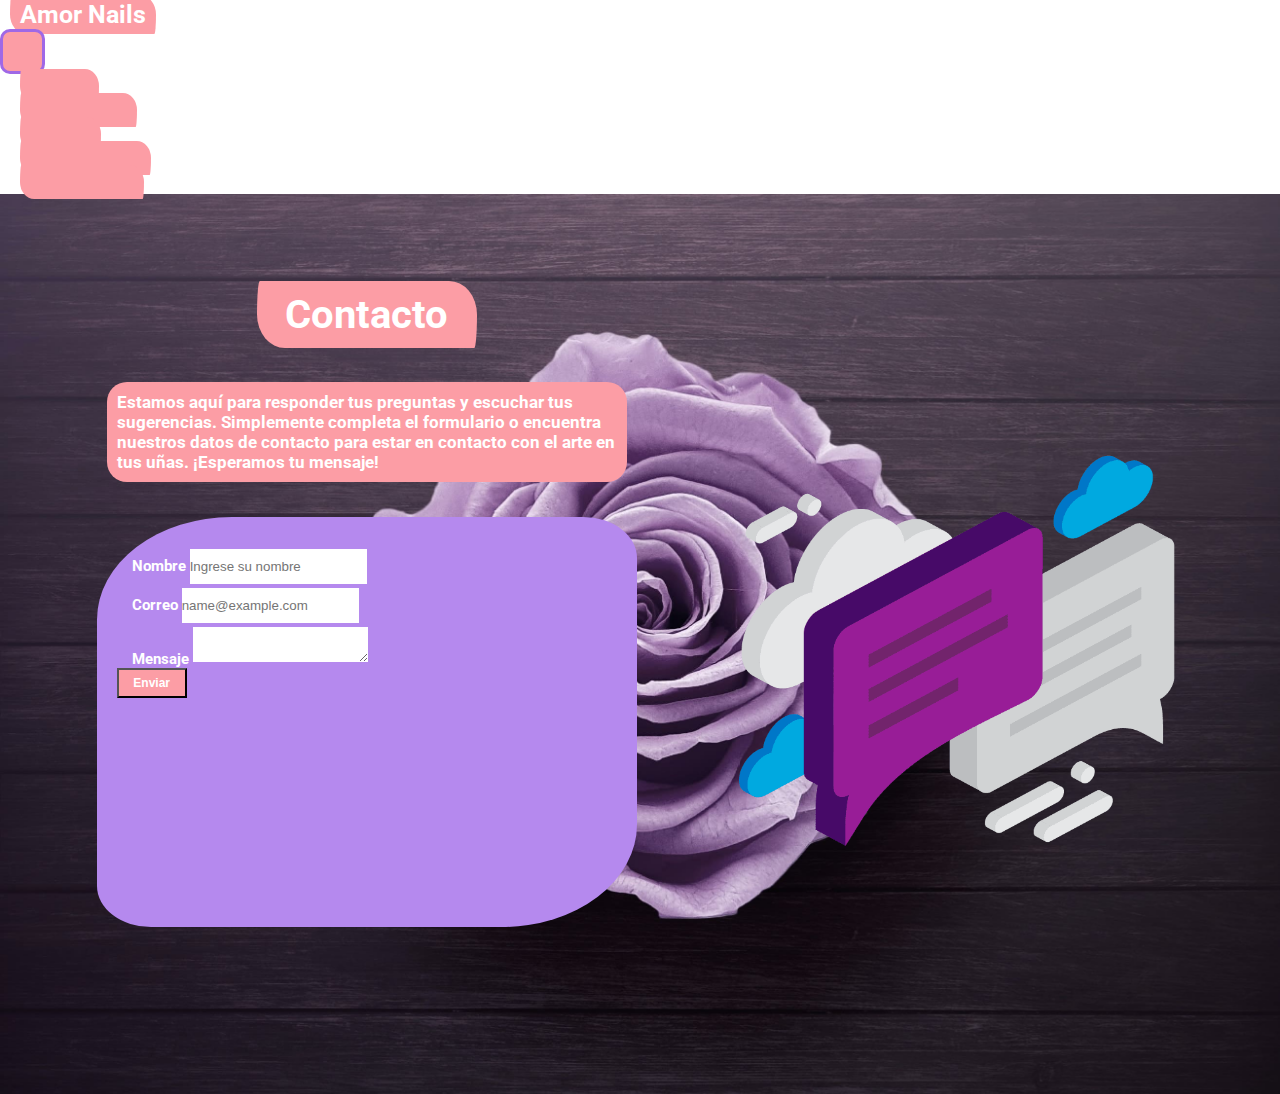
==== commit ec91cde3: "Finalizando detalles para entrega final, se agrego favicon y se arreglo bug del menu hamburguesa" ====
--- a/pages/contacto.html
+++ b/pages/contacto.html
@@ -17,6 +17,7 @@
     />
 
     <title>Contacto - Amor Nails</title>
+    <link rel="shortcut icon" href="../img/icono.ico" type="image/x-icon">
     <link rel="preconnect" href="https://fonts.googleapis.com" />
     <link rel="preconnect" href="https://fonts.gstatic.com" crossorigin />
     <link
--- a/css/styles.css
+++ b/css/styles.css
@@ -158,12 +158,6 @@
 header nav {
   background-color: rgb(252, 157, 165);
 }
-header nav div {
-  display: flex;
-  flex-direction: row;
-  justify-content: space-around;
-  align-items: center;
-}
 header nav div .logo {
   color: white;
   font-weight: bold;
@@ -178,7 +172,7 @@
   height: 45px;
   width: 45px;
   background-color: rgb(252, 157, 165);
-  border: 2px solid #b589ee;
+  border: 3px solid #9f68e6;
   border-radius: 10px;
   margin: 0 15px 0 auto;
 }
@@ -187,10 +181,6 @@
   font-size: 1.5rem;
   text-transform: uppercase;
   font-weight: bold;
-}
-header nav div ul .nav-link:hover {
-  color: #b589ee;
-  transition: 0.7s;
 }
 
 main div a img {
@@ -202,11 +192,11 @@
   right: 10px;
 }
 main .eslogan {
-  background-image: linear-gradient(0deg, rgba(0, 0, 0, 0.5), rgba(0, 0, 0, 0.1)), url(../../img/main.jpg);
-  background-repeat: no-repeat;
-  background-size: cover;
-  background-position: center center;
-  margin-top: 50px;
+  background-image: linear-gradient(0deg, rgba(0, 0, 0, 0.5), rgba(0, 0, 0, 0.1)), url(../img/main.jpg);
+  background-repeat: no-repeat;
+  background-size: cover;
+  background-position: center center;
+  margin-top: 30px;
   height: 95vh;
   display: flex;
   flex-direction: column;
@@ -259,15 +249,12 @@
   width: 80%;
   text-align: center;
 }
-main .queEsAmorNails div img {
-  width: 100%;
-  height: 100%;
+main .queEsAmorNails img {
+  height: 350px;
+  width: 350px;
 }
 main .nuestrosServicios {
-  background-image: url(../../img/stacked-peaks-haikei-mobile.png);
-  background-repeat: no-repeat;
-  background-size: cover;
-  background-position: center center;
+  background-image: linear-gradient(to bottom, #d169ff, #c857ec, #c044da, #b62fc7, #ad10b5);
 }
 main .nuestrosServicios div h2 {
   font-size: 4rem;
@@ -303,37 +290,37 @@
   font-weight: bold;
 }
 main .nuestrosServicios div .carta-container .carta1 {
-  background-image: linear-gradient(0deg, rgba(0, 0, 0, 0.5), rgba(0, 0, 0, 0.5)), url(../../img/esmaltado-express.jpg);
+  background-image: linear-gradient(0deg, rgba(0, 0, 0, 0.5), rgba(0, 0, 0, 0.5)), url(../img/esmaltado-express.jpg);
   background-repeat: no-repeat;
   background-size: cover;
   background-position: center center;
 }
 main .nuestrosServicios div .carta-container .carta2 {
-  background-image: linear-gradient(0deg, rgba(0, 0, 0, 0.5), rgba(0, 0, 0, 0.5)), url(../../img/esculpidas-gel.jpg);
+  background-image: linear-gradient(0deg, rgba(0, 0, 0, 0.5), rgba(0, 0, 0, 0.5)), url(../img/esculpidas-gel.jpg);
   background-repeat: no-repeat;
   background-size: cover;
   background-position: center center;
 }
 main .nuestrosServicios div .carta-container .carta3 {
-  background-image: linear-gradient(0deg, rgba(0, 0, 0, 0.5), rgba(0, 0, 0, 0.5)), url(../../img/kapping.jpg);
+  background-image: linear-gradient(0deg, rgba(0, 0, 0, 0.5), rgba(0, 0, 0, 0.5)), url(../img/kapping.jpg);
   background-repeat: no-repeat;
   background-size: cover;
   background-position: center center;
 }
 main .nuestrosServicios div .carta-container .carta4 {
-  background-image: linear-gradient(0deg, rgba(0, 0, 0, 0.5), rgba(0, 0, 0, 0.5)), url(../../img/nail-art.jpg);
+  background-image: linear-gradient(0deg, rgba(0, 0, 0, 0.5), rgba(0, 0, 0, 0.5)), url(../img/nail-art.jpg);
   background-repeat: no-repeat;
   background-size: cover;
   background-position: center center;
 }
 main .nuestrosServicios div .carta-container .carta5 {
-  background-image: linear-gradient(0deg, rgba(0, 0, 0, 0.5), rgba(0, 0, 0, 0.5)), url(../../img/sos.jpg);
+  background-image: linear-gradient(0deg, rgba(0, 0, 0, 0.5), rgba(0, 0, 0, 0.5)), url(../img/sos.jpg);
   background-repeat: no-repeat;
   background-size: cover;
   background-position: center center;
 }
 main .nuestrosServicios div .carta-container .carta6 {
-  background-image: linear-gradient(0deg, rgba(0, 0, 0, 0.5), rgba(0, 0, 0, 0.5)), url(../../img/trendy.jpg);
+  background-image: linear-gradient(0deg, rgba(0, 0, 0, 0.5), rgba(0, 0, 0, 0.5)), url(../img/trendy.jpg);
   background-repeat: no-repeat;
   background-size: cover;
   background-position: center center;
@@ -383,6 +370,10 @@
     font-size: 2rem;
     margin: 0 20px;
     text-transform: uppercase;
+  }
+  header nav div ul .nav-link:hover {
+    color: #b589ee;
+    transition: 0.7s;
   }
   main .eslogan {
     display: flex;
@@ -437,13 +428,10 @@
   main .queEsAmorNails .texto p {
     font-size: 2.5rem;
   }
-  main .queEsAmorNails div img {
+  main .queEsAmorNails img {
     margin-right: 200px;
     height: 500px;
     width: 500px;
-  }
-  main .nuestrosServicios {
-    background-image: url(../../img/stacked-peaks-haikei.png);
   }
 }
 .preg-frec {
@@ -589,6 +577,7 @@
   justify-content: center;
   align-items: center;
   width: 100%;
+  margin-bottom: 10px;
 }
 .section-ubicacion .ubicacion h2 {
   margin-top: 20px;
@@ -632,13 +621,14 @@
   }
   .section-ubicacion {
     border-radius: 10px;
+    margin-bottom: 20px;
   }
   .section-ubicacion .ubicacion iframe {
     width: 45%;
   }
 }
 .formulario {
-  background-image: url(../../img/fondo-pages.jpg);
+  background-image: url(../img/fondo-pages.jpg);
   background-repeat: no-repeat;
   background-size: cover;
   background-position: center center;
@@ -730,7 +720,7 @@
   flex-direction: column;
   justify-content: center;
   align-items: center;
-  background-image: url(../../img/bg-contacto.jpg);
+  background-image: url(../img/bg-contacto.jpg);
   background-repeat: no-repeat;
   background-size: cover;
   background-position: center center;
@@ -771,7 +761,7 @@
 @media (min-width: 1200px) {
   .section-contacto {
     display: grid;
-    grid-template-areas: "titulo titulo" "parrafo imagen" "form imagen";
+    grid-template-areas: "titulo ." "parrafo imagen" "form imagen";
     grid-template-columns: auto auto;
     grid-template-rows: auto auto;
     justify-content: space-evenly;
@@ -797,6 +787,10 @@
     height: 450px;
     margin-bottom: 150px;
   }
+  .section-contacto img:hover {
+    transform: scale(1.2);
+    transition: all 0.3s;
+  }
 }
 
 /*# sourceMappingURL=styles.css.map */
